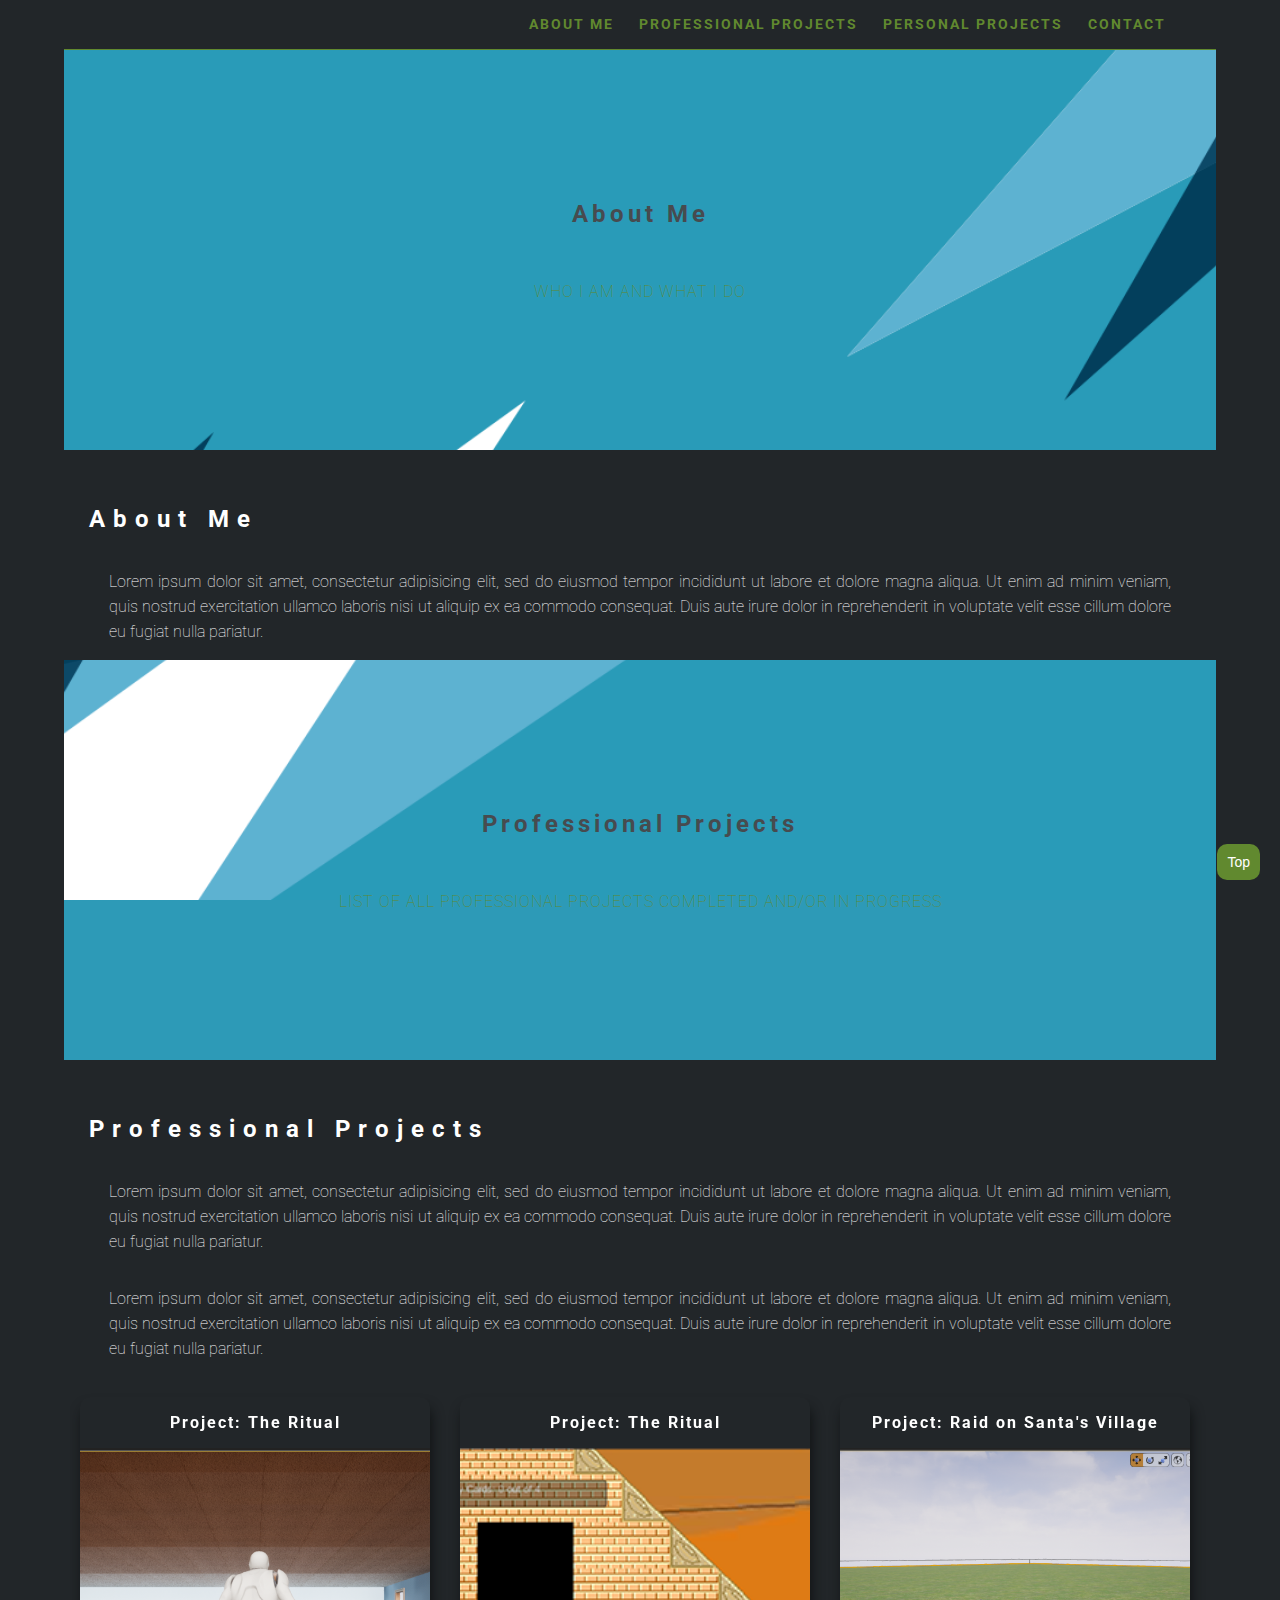
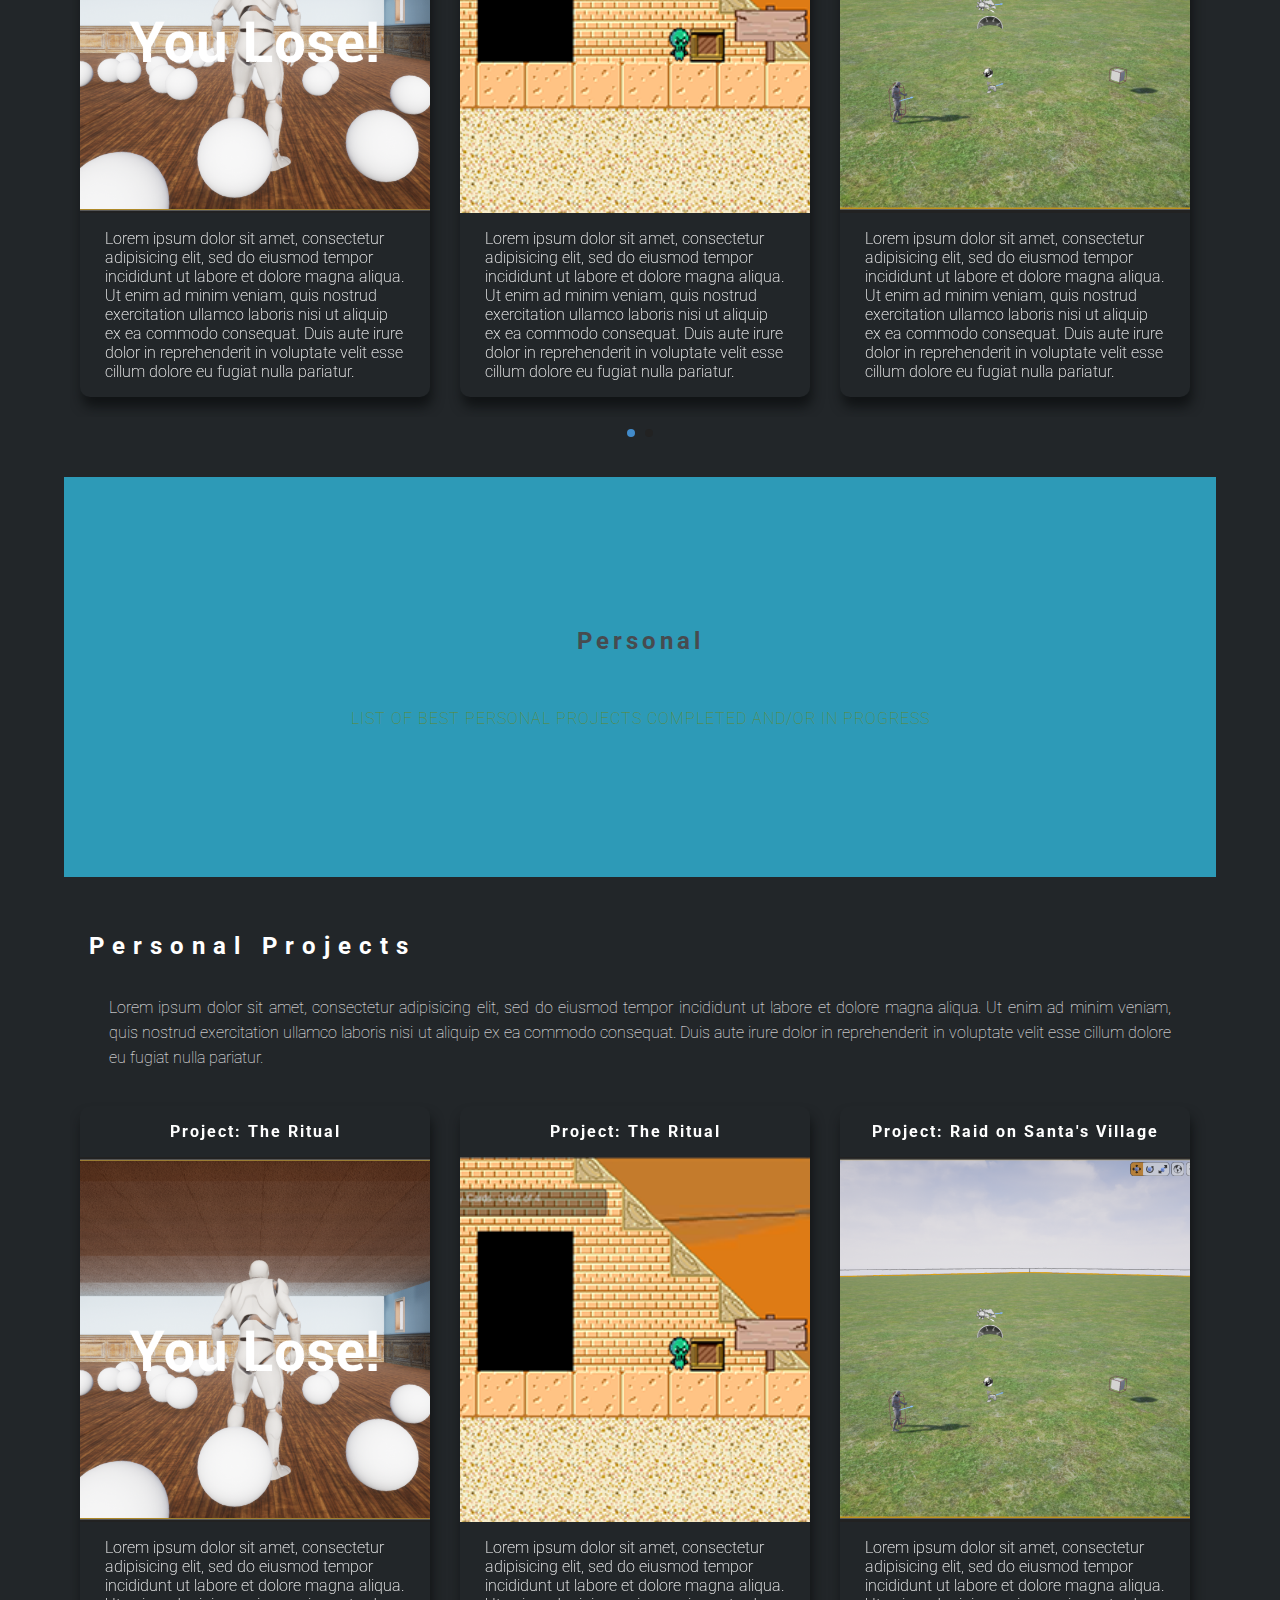
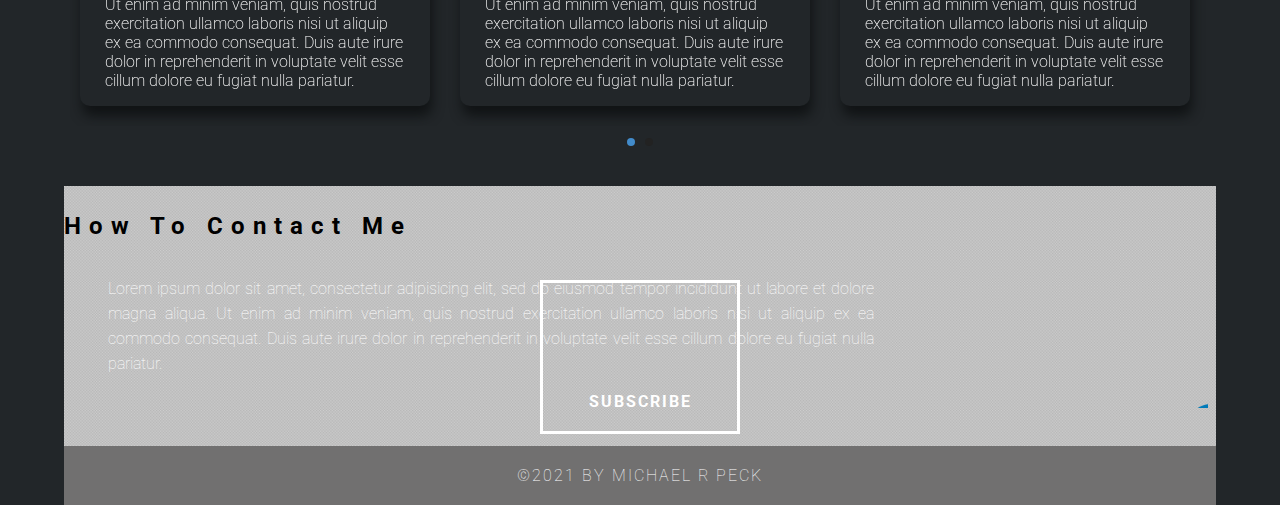
==== index.html @ e1e1caad "Tried to make new test page" ====
<!doctype html>
<html lang="en-US">
<head>
	<meta charset="utf-8">
	<meta http-equiv="X-UA-Compatible" content="IE=edge">
	<meta name="viewport" content="width=device-width, initial-scale=1">
	<title>Michael Peck</title>

	<link href="css/portfolio.css" rel="stylesheet" type="text/css">
	<link href="css/lightslider.css" rel="stylesheet" type="text/css">

	<!--Java Script Links for GitHub-->
	<script src="/js/model-lightbox.js" type="text/javascript"></script>
	<script src="/js/image-slider.js" type="text/javascript" ></script>
	<script src="/js/top-button.js" type="text/javascript"></script>

	<!--JQuery-->
	<script src="/js/jquery-3.1.1.js" type="text/javascript"></script>
	<script src="/js/lightslider.js" type="text/javascript"></script>
	

	<!--local machine only-->
	<script src="js/model-lightbox.js" type="text/javascript"></script>
	<script src="js/image-slider.js" type="text/javascript" ></script>
	<script src="js/top-button.js" type="text/javascript"></script>

	<!--JQuery-->
	<script src="js/jquery-3.1.1.js" type="text/javascript"></script>
	<script src="js/lightslider.js" type="text/javascript"></script>
	
	<script>
        $(document).ready(function () {
				$('#autoWidth1').lightSlider({
					autoWidth: true,
					loop: true,
					onSliderLoad: function () {
						$('#autoWidth1').removeClass('cS-hidden');
					}
				});
			});
			$(document).ready(function () {
				$('#autoWidth2').lightSlider({
					autoWidth: true,
					loop: true,
					onSliderLoad: function () {
						$('#autoWidth2').removeClass('cS-hidden');
					}
				});
			});
	</script>
	
<!-- HTML5 shim and Respond.js for IE8 support of HTML5 elements and media queries -->
<!-- WARNING: Respond.js doesn't work if you view the page via file:// -->
<!--[if lt IE 9]>
      <script src="https://oss.maxcdn.com/html5shiv/3.7.2/html5shiv.min.js"></script>
      <script src="https://oss.maxcdn.com/respond/1.4.2/respond.min.js"></script>
    <![endif]-->

</head>
	
<body>
	<!-- Main Container -->
	<div class="container">
	  <!-- Navigation -->
	  <header> <a href="">
		<h4 class="logo"></h4>
		</a>
		<nav>
		  <ul>
			<li><a href="#about">ABOUT ME</a></li>
			  <li><a href="#pro">PROFESSIONAL PROJECTS</a></li>
			  <li><a href="#per">PERSONAL PROJECTS</a></li>
			<li> <a href="#contact">CONTACT</a></li>
		  </ul>
		</nav>
	  </header>

		<!-- Scroll to Top Button -->
		<button onclick="topFunction()" id="myBtn" title="Go to top">Top</button>

		<!-- Hero Section -->
		<section class="home-banner" id="home">
			<h2 class="home_header">About Me</h2>
			<p class="tagline">Who I am and what I do</p>
		</section>

		<!-- About Me Section -->
		<section class="about" id="about">
			<h2 class="section_title">About Me</h2>
			<p class="text_column">Lorem ipsum dolor sit amet, consectetur adipisicing elit, sed do eiusmod tempor incididunt ut labore et dolore magna aliqua. Ut enim ad minim veniam, quis nostrud exercitation ullamco laboris nisi ut aliquip ex ea commodo consequat. Duis aute irure dolor in reprehenderit in voluptate velit esse cillum dolore eu fugiat nulla pariatur. </p>
		</section>

		<!-- Hero Section -->
		<section class="pro-banner" id="pro">
			<h2 class="home_header">Professional Projects</h2>
			<p class="tagline">List of all professional projects completed and/or in progress</p>
		</section>

		<!-- About Me Section -->
		<section class="about" id="pro-article">
			<h2 class="section_title">Professional Projects</h2>
			<p class="text_column">Lorem ipsum dolor sit amet, consectetur adipisicing elit, sed do eiusmod tempor incididunt ut labore et dolore magna aliqua. Ut enim ad minim veniam, quis nostrud exercitation ullamco laboris nisi ut aliquip ex ea commodo consequat. Duis aute irure dolor in reprehenderit in voluptate velit esse cillum dolore eu fugiat nulla pariatur. </p>
			<p class="text_column">Lorem ipsum dolor sit amet, consectetur adipisicing elit, sed do eiusmod tempor incididunt ut labore et dolore magna aliqua. Ut enim ad minim veniam, quis nostrud exercitation ullamco laboris nisi ut aliquip ex ea commodo consequat. Duis aute irure dolor in reprehenderit in voluptate velit esse cillum dolore eu fugiat nulla pariatur. </p>

		</section>

		<!-- Full-width images with number text -->
		<!-- Container for the image gallery -->
 		<div class="image-container">
			<ul id="autoWidth1" class="cs-hidden">
				<!--1--------------------------->
				<li class="item-a">
					<!-- sliderbox-->
					<div class="box">
						<p class="title">Project: The Ritual</p>
							<!--model-->
							<img class="picture" src="images/screenshots/gam-303/FinalLook.PNG" onclick="openModal('ritualModal','ritualSlides', 'ritualCaption');currentSlide(1)">
							<!--details panel-->
						<div class="details">
							<p>Lorem ipsum dolor sit amet, consectetur adipisicing elit, sed do eiusmod tempor incididunt ut labore et dolore magna aliqua. Ut enim ad minim veniam, quis nostrud exercitation ullamco laboris nisi ut aliquip ex ea commodo consequat. Duis aute irure dolor in reprehenderit in voluptate velit esse cillum dolore eu fugiat nulla pariatur.</p>
						</div>
						
				</li>
				<!--2--------------------------->
				<li class="item-a">
					<!-- sliderbox-->
					<div class="box">
						<p class="title">Project: The Ritual</p>
							<!--model-->
							<img class="picture" src="images/demos/alternalien-250x250.png">
							<!--details panel-->
							<div class="details">
								<p>Lorem ipsum dolor sit amet, consectetur adipisicing elit, sed do eiusmod tempor incididunt ut labore et dolore magna aliqua. Ut enim ad minim veniam, quis nostrud exercitation ullamco laboris nisi ut aliquip ex ea commodo consequat. Duis aute irure dolor in reprehenderit in voluptate velit esse cillum dolore eu fugiat nulla pariatur.</p>
							</div>
					</div>
				</li>
				<!--3--------------------------->
				<li class="item-a">
					<!-- sliderbox-->
					<div class="box">
						<p class="title">Project: Raid on Santa's Village</p>
							<!--model-->
							<img class="picture" src="images/screenshots/gam-312/BetaLevelOverall.PNG">
							<!--details panel-->
							<div class="details">
								<p>Lorem ipsum dolor sit amet, consectetur adipisicing elit, sed do eiusmod tempor incididunt ut labore et dolore magna aliqua. Ut enim ad minim veniam, quis nostrud exercitation ullamco laboris nisi ut aliquip ex ea commodo consequat. Duis aute irure dolor in reprehenderit in voluptate velit esse cillum dolore eu fugiat nulla pariatur.</p>
							</div>
					</div>
				</li>
			</ul>
		</div>

		<!-- Hero Section -->
			<section class="per-banner" id="per">
				<h2 class="home_header">Personal</h2>
				<p class="tagline">List of best Personal projects completed and/or in progress</p>
			</section>  

		<!-- About Me Section -->
		<section class="about" id="per-article">
			<h2 class="section_title">Personal Projects</h2>
			<p class="text_column">Lorem ipsum dolor sit amet, consectetur adipisicing elit, sed do eiusmod tempor incididunt ut labore et dolore magna aliqua. Ut enim ad minim veniam, quis nostrud exercitation ullamco laboris nisi ut aliquip ex ea commodo consequat. Duis aute irure dolor in reprehenderit in voluptate velit esse cillum dolore eu fugiat nulla pariatur. </p>
		</section>

		<!--This will be a carousel for pro projects, videos, GIFs, and screenshots -->
	 <!-- Container for the image gallery -->
	 <div class="image-container">
		<ul id="autoWidth2" class="cs-hidden">
			<!--1--------------------------->
			<li class="item-a">
				<!-- sliderbox-->
				<div class="box">
					<p class="title">Project: The Ritual</p>
						<!--model-->
						<img class="picture" src="images/screenshots/gam-303/FinalLook.PNG">
						<!--details panel-->
					<div class="details">
						<p>Lorem ipsum dolor sit amet, consectetur adipisicing elit, sed do eiusmod tempor incididunt ut labore et dolore magna aliqua. Ut enim ad minim veniam, quis nostrud exercitation ullamco laboris nisi ut aliquip ex ea commodo consequat. Duis aute irure dolor in reprehenderit in voluptate velit esse cillum dolore eu fugiat nulla pariatur.</p>
					</div>
				</div>
			</li>
			<!--2--------------------------->
			<li class="item-a">
				<!-- sliderbox-->
				<div class="box">
					<p class="title">Project: The Ritual</p>
						<!--model-->
						<img class="picture" src="images/demos/alternalien-250x250.png">
						<!--details panel-->
						<div class="details">
							<p>Lorem ipsum dolor sit amet, consectetur adipisicing elit, sed do eiusmod tempor incididunt ut labore et dolore magna aliqua. Ut enim ad minim veniam, quis nostrud exercitation ullamco laboris nisi ut aliquip ex ea commodo consequat. Duis aute irure dolor in reprehenderit in voluptate velit esse cillum dolore eu fugiat nulla pariatur.</p>
						</div>
				</div>
			</li>
			<!--3--------------------------->
			<li class="item-a">
				<!-- sliderbox-->
				<div class="box">
					<p class="title">Project: Raid on Santa's Village</p>
						<!--model-->
						<img class="picture" src="images/screenshots/gam-312/BetaLevelOverall.PNG">
						<!--details panel-->
						<div class="details">
							<p>Lorem ipsum dolor sit amet, consectetur adipisicing elit, sed do eiusmod tempor incididunt ut labore et dolore magna aliqua. Ut enim ad minim veniam, quis nostrud exercitation ullamco laboris nisi ut aliquip ex ea commodo consequat. Duis aute irure dolor in reprehenderit in voluptate velit esse cillum dolore eu fugiat nulla pariatur.</p>
						</div>
				</div>
			</li>
		</ul>
	</div>

	<!--Ritual Modal-->
	<div id="ritualModal" class="modal">
		<span class="close cursor" onclick="closeModal('ritualModal')">&times;</span>
		<div class="modal-content">
	  
		  <div class="ritualSlides">
			<img src="images/screenshots/gam-312/SphereMeshSuccess.PNG" style="width:100%">
		  </div>
	  
		  <div class="ritualSlides">
			<img src="images/screenshots/gam-312/SphereMeshSuccess.PNG" style="width:100%">
		  </div>
	  
		  <div class="ritualSlides">
			<img src="images/screenshots/gam-312/SphereMeshSuccess.PNG" style="width:100%">
		  </div>
		  
		  <div class="ritualSlides">
			<img src="images/screenshots/gam-312/SphereMeshSuccess.PNG" style="width:100%">
		  </div>
		  
		  <a class="prev" onclick="plusSlides(-1)">&#10094;</a>
		  <a class="next" onclick="plusSlides(1)">&#10095;</a>
		</div>
	</div>

		<!-- Contact Section -->
		<section class="footer_banner" id="contact">
			<h2 class="contact_title">How To Contact Me</h2>
			<div class="contact-text">
				<p class="text_column">Lorem ipsum dolor sit amet, consectetur adipisicing elit, sed do eiusmod tempor incididunt ut labore et dolore magna aliqua. Ut enim ad minim veniam, quis nostrud exercitation ullamco laboris nisi ut aliquip ex ea commodo consequat. Duis aute irure dolor in reprehenderit in voluptate velit esse cillum dolore eu fugiat nulla pariatur. </p>
			</div>
			<div class="contact-links">
			<div class="contact-links">
				<a href="#" class="contact-links linked-in"></a>
			</div>
			</div>
			<div class="button">subscribe</div>
		</section>

	  <!-- Copyrights Section -->
	  <div class="copyright">&copy;2021 by Michael R Peck</div>

	</div>
<!-- Main Container Ends -->
</body>
</html>
---- css/portfolio.css ----
@charset "UTF-8";
/* Body */

@import url('https://fonts.googleapis.com/css2?family=Roboto:ital,wght@0,100;0,300;0,400;0,500;0,700;0,900;1,100;1,300;1,400;1,500;1,700;1,900&display=swap');

body {
	background-color: #222629;
	margin-top: 0px;
	margin-right: 0px;
	margin-bottom: 0px;
	margin-left: 0px;
	font-family: Roboto;
	font-style: normal;
	font-weight: 200;
	padding: 0px;
}
/* Container */
.container {
	width: 90%;
	margin-left: auto;
	margin-right: auto;
	height: 1000px;
}
/* Navigation */
header {
	width: 100%;
	height: 5%;
	background-color: #222629;
	border-bottom: 1px solid #61892F;
}
.logo {
	color: #61892F;
	font-family: Roboto;
	font-weight: bold;
	text-align: undefined;
	width: 20%;
	float: left;
	margin-top: 15px;
	margin-left: 25px;
	letter-spacing: 4px;
}
nav {
	float: right;
	width: 75%;
	font-family: Roboto;
	text-align: right;
	margin-right: 25px;
}
header nav ul {
	list-style: none;
	float: right;
}
nav ul li {
	float: left;
	color: #61892F;
	font-family: Roboto;
	font-size: 14px;
	text-align: left;
	margin-right: 25px;
	letter-spacing: 2px;
	font-weight: bold;
	transition: all 0.3s linear;
	background-color: 222629;
}
ul li a {
	color: #61892F;
	text-decoration: none;
}
ul li:hover a {
	color: #86C232;
}
.section_title {
	color: #FFF;
	text-align: left;
	letter-spacing: 8px;
}
.contact_title {
	color: #000;
	text-align: left;
	letter-spacing: 8px;
}
.home_header {
	color: #474B4F;
	font-family: Roboto;
	text-align: center;
	margin-top: 0px;
	margin-right: 0px;
	margin-bottom: 0px;
	margin-left: 0px;
	letter-spacing: 4px;
	padding-top: 150px;
	padding-bottom: 50px;
}
/* Hero Section */
.home {
	background-color: #6B6E70;
	padding-top: 150px;
	padding-bottom: 150px;
}
.tagline {
	text-align: center;
	color: #61892F;
	margin-top: 4px;
	font-weight: lighter;
	text-transform: uppercase;
	letter-spacing: 1px;
}
/* About Section */
.text_column {
	width: auto;
	text-align: justify;
	font-weight: lighter;
	line-height: 25px;
	float: left;
	padding-left: 20px;
	padding-right: 20px;
	color: #FFF;
}
.about {
	padding-left: 25px;
	padding-right: 25px;
	padding-top: 35px;
	display: inline-block;
	background-color: #222629;
	margin-top: 0px;
}
.thumbnail {
	width: 25%;
	text-align: center;
	float: left;
	margin-top: 35px;
}

/* Parallax Section */
.home-banner {
	background-color: #2D9AB7;
	background-image: url("../images/parallax.png");
	height: 400px;
	background-attachment: fixed;
	background-size: cover;
	background-repeat: no-repeat;
}
.pro-banner {
	background-color: #2D9AB7;
	background-image: url("../images/parallax.png");
	height: 400px;
	background-attachment: fixed;
	background-size: cover;
	background-repeat: no-repeat;
}
.per-banner {
	background-color: #2D9AB7;
	background-image: url("../images/parallax.png");
	height: 400px;
	background-attachment: fixed;
	background-size: cover;
	background-repeat: no-repeat;
}
.bottom-banner {
	background-color: #2D9AB7;
	background-image: url(../images/parallax.png);
	height: 400px;
	background-attachment: fixed;
	background-size: cover;
	background-repeat: no-repeat;
}
.parallax {
	color: #FFFFFF;
	text-align: right;
	padding-right: 100px;
	padding-top: 110px;
	letter-spacing: 2px;
	margin-top: 0px;
}
.parallax_description {
	color: #FFFFFF;
	text-align: right;
	padding-right: 100px;
	width: 30%;
	float: right;
	font-weight: lighter;
	line-height: 23px;
	margin-top: 0px;
	margin-right: 0px;
	margin-bottom: 0px;
	margin-left: 0px;
}
/* More info */
footer {
	background-color: #FFFFFF;
	padding-bottom: 35px;
}
.contact-text{
	width: 70%;
	margin-left: 24px;
	float: left;
}
.contact-links{
	width: 30%;
	padding: 4px;
	float: right;
}
.cards {
	width: 100%;
	height: auto;
	max-width: 400px;
	max-height: 200px;
}
footer .footer_column p {
	padding-left: 30px;
	padding-right: 30px;
	text-align: justify;
	line-height: 25px;
	font-weight: lighter;
	margin-left: 20px;
	margin-right: 20px;
}
.button {
	width: 200px;
	margin-top: 40px;
	margin-right: auto;
	margin-bottom: auto;
	margin-left: auto;
	padding-top: 20px;
	padding-right: 10px;
	padding-bottom: 20px;
	padding-left: 10px;
	text-align: center;
	vertical-align: middle;
	border-radius: 0px;
	text-transform: uppercase;
	font-weight: bold;
	letter-spacing: 2px;
	border: 3px solid #FFFFFF;
	color: #FFFFFF;
	transition: all 0.3s linear;
}
.button:hover {
	background-color: #FEFEFE;
	color: #C4C4C4;
	cursor: pointer;
}
.copyright {
	text-align: center;
	padding-top: 20px;
	padding-bottom: 20px;
	background-color: #717070;
	color: #FFFFFF;
	text-transform: uppercase;
	font-weight: lighter;
	letter-spacing: 2px;
	border-top-width: 2px;
}
.footer_banner {
	background-color: #B3B3B3;
	padding-top: 6px;
	padding-bottom: 12px;
	margin-bottom: 0px;
	background-image: url(../images/pattern.png);
	background-repeat: repeat;
}
footer {
	display: inline-block;
}
.hidden {
	display: none;
}

.linked-in{
	background-image: url("../images/icons/linkedin-icon.png");
}

* {
  box-sizing: border-box;
}
.image-container{
	width: 100%;
	margin-left: auto;
	margin-right: auto;
	position: relative;
	object-fit: contain;
	margin-bottom: 36px;
	background-color: #222629;
	display: flex;
	align-items: center;
 	justify-content: center;

}
.box{
	width: 350px;
	height: 600px;
	border-radius: 10px;
	box-shadow: 2px 10px 12px rgba(13, 15, 16, 0.8);
	display: flex;
	flex-direction: column;
	align-items: center;
	justify-content: center;
	justify-content: space-between;
	box-sizing: border-box;
	margin: 20px 10px;
}
.box:hover{
	background-color: #6b6e70;
	transform-style: preserve-3d;
	transform: scale(1.05);
	transition: all ease 0.3s;
}
.picture{
	height: 500px;
	max-height: 550px;
	max-width: 100%;

}
.details{
	display: flex;
	flex-direction: column;
	align-items: center;
	width: 300px;
	color: #FFF;
}
details p{
	font-family: Roboto;
	font-weight: bold;
	color: #FFF;
	text-align: center;
	margin-top: 20px;
}
.title{
	display: flex;
	flex-direction: column;
	align-items: center;
	width: 300px;
	color: #FFF;
	font-weight: bold;
	letter-spacing: 2px;
}
/* Hide the images by default */
.ritualSlides,
.raidSlides,
.heroSlides {
  display: none;
}

/* Add a pointer when hovering over the thumbnail images */
.cursor {
  cursor: pointer;
}

/* Next & previous buttons */
.prev,
.next {
  cursor: pointer;
  position: absolute;
  top: 50%;
  width: auto;
  padding: 16px;
  margin-top: -50px;
  color: white;
  font-weight: bold;
  font-size: 20px;
  border-radius: 0 3px 3px 0;
  user-select: none;
  -webkit-user-select: none;
}

/* Position the "next button" to the right */
.next {
  right: 0;
  border-radius: 3px 0 0 3px;
}

/* On hover, add a black background color with a little bit see-through */
.prev:hover,
.next:hover {
  background-color: rgba(13, 15, 16, 0.8);
}

/* Container for image text */
.caption-container {
  text-align: center;
  background-color: #222629;
  padding: 2px 16px;
  color: white;
  font-size: 14pt;
  height: 60px;
}
.row > .column{
	padding: 0 8px;
}
.row:after {
  content: "";
  display: table;
  clear: both;
}

/* Six columns side by side */
.column {
  float: left;
  width: 16.66%;
  height: 150px;
}
.modal{
	display: none;
	position: fixed;
	z-index: 1;
	padding-top: 100px;
	left: 0;
	top: 0;
	width: 100%;
	height: 100%;
	overflow: auto;
	background-color: #222629;
}
.modal-content{
	position: relative;
	background-color: #474B4F;
	margin-top: auto;
	padding-top: 0;
	width: 90%;
	max-width: 1200px;
}
.close{
	color:#6b6e70;
	position: absolute;
	top: 10px;
	right: 25px;
	font-size: 35px;
	font-weight: bold;
}
.close:hover,
.close:focus{
	color: #61892F;
	text-decoration: none;
	cursor: pointer;
}
/* Add a transparency effect for thumnbail images */
.demo {
  opacity: 0.6;
}

.active,
.demo:hover {
  opacity: 1;
}
img{
	max-height: 600px;
	max-width: 100%;
	margin: auto;
	object-fit: cover;
}
.thumbnail-img{
	height: 150px;
	width: 100%;
    object-fit: cover;
	object-position: center;
}

#myBtn {
  display: block; /* Hidden by default */
  position: fixed; /* Fixed/sticky position */
  bottom: 20px; /* Place the button at the bottom of the page */
  right: 20px; /* Place the button 30px from the right */
  z-index: 99; /* Make sure it does not overlap */
  border: none; /* Remove borders */
  outline: none; /* Remove outline */
  background-color: #61892F; /* Set a background color */
  color: white; /* Text color */
  cursor: pointer; /* Add a mouse pointer on hover */
  padding: 10px; /* Some padding */
  border-radius: 10px; /* Rounded corners */
  font-size: 14px; /* Increase font size */
}

#myBtn:hover {
  background-color: #474B4F; /* Add a dark-grey background on hover */
}

/* Mobile */
@media (max-width: 320px) {
.logo {
	width: 100%;
	text-align: center;
	margin-top: 13px;
	margin-right: 0px;
	margin-bottom: 0px;
	margin-left: 0px;
}
.container header nav {
	margin-top: 0px;
	margin-right: 0px;
	margin-bottom: 0px;
	margin-left: 0px;
	width: 100%;
	height: 100px;
	float: none;
	display: none;
}
header nav ul {
}
nav ul li {
	margin-top: 0px;
	margin-right: 0px;
	margin-bottom: 0px;
	margin-left: 0px;
	width: 100%;
	text-align: center;
}
.text_column {
	width: 100%;
	text-align: justify;
	padding-top: 0px;
	padding-right: 0px;
	padding-bottom: 0px;
	padding-left: 0px;
}
.thumbnail {
	width: 100%;
}
.footer_column {
	width: 100%;
	margin-top: 0px;
}
.parallax {
	text-align: center;
	margin-top: 0px;
	margin-right: 0px;
	margin-bottom: 0px;
	margin-left: 0px;
	padding-top: 40%;
	padding-right: 0px;
	padding-bottom: 0px;
	padding-left: 0px;
	width: 100%;
	font-size: 18px;
}
.parallax_description {
	padding-top: 0px;
	padding-right: 0px;
	padding-bottom: 0px;
	padding-left: 0px;
	width: 90%;
	margin-top: 25px;
	margin-right: 0px;
	margin-bottom: 0px;
	margin-left: 12px;
	float: none;
	text-align: center;
}
.banner {
	background-color: #2D9AB7;
	background-image: none;
}
.tagline {
	margin-top: 20px;
	line-height: 22px;
}
.hero_header {
	padding-left: 10px;
	padding-right: 10px;
	line-height: 22px;
	text-align: center;
}
.section_title {
	color: #FFF;
	text-align: left;
	letter-spacing: 8px;
}.contact_title {
	color: #000;
	text-align: left;
	letter-spacing: 8px;
}
/* Parallax Section */
.home-banner {
	background-color: #2D9AB7;
	background-image: url("../images/parallax.png");
	height: 400px;
	background-attachment: relative;
	background-size: cover;
	background-repeat: no-repeat;
}
.pro-banner {
	background-color: #2D9AB7;
	background-image: url("../images/parallax.png");
	height: 400px;
	background-attachment: relative;
	background-size: cover;
	background-repeat: no-repeat;
}
.per-banner {
	background-color: #2D9AB7;
	background-image: url("../images/parallax.png");
	height: 400px;
	background-attachment: relative;
	background-size: cover;
	background-repeat: no-repeat;
}
.bottom-banner {
	background-color: #2D9AB7;
	background-image: url(../images/parallax.png);
	height: 400px;
	background-attachment: relative;
	background-size: cover;
	background-repeat: no-repeat;
}
}

/* Small Tablets */
@media (min-width: 321px)and (max-width: 767px) {
.logo {
	width: 100%;
	text-align: center;
	margin-top: 13px;
	margin-right: 0px;
	margin-bottom: 0px;
	margin-left: 0px;
	color: #043745;
}
.container header nav {
	margin-top: 0px;
	margin-right: 0px;
	margin-bottom: 0px;
	margin-left: 0px;
	width: 100%;
	float: none;
	overflow: auto;
	display: inline-block;
	background: #222629;
}
header nav ul {
	padding: 0px;
	float: none;
}
nav ul li {
	margin-top: 0px;
	margin-right: 0px;
	margin-bottom: 0px;
	margin-left: 0px;
	width: 100%;
	text-align: center;
	padding-top: 8px;
	padding-bottom: 8px;
}
.text_column {
	width: 100%;
	text-align: left;
	padding-top: 0px;
	padding-right: 0px;
	padding-bottom: 0px;
	padding-left: 0px;
}
.thumbnail {
	width: 100%;
}
.footer_column {
	width: 100%;
	margin-top: 0px;
}
.parallax {
	text-align: center;
	margin-top: 0px;
	margin-right: 0px;
	margin-bottom: 0px;
	margin-left: 0px;
	padding-top: 40%;
	padding-right: 0px;
	padding-bottom: 0px;
	padding-left: 0px;
	width: 100%;
	font-size: 18px;
}
.parallax_description {
	padding-top: 0px;
	padding-right: 0px;
	padding-bottom: 0px;
	padding-left: 0px;
	margin-top: 30%;
	margin-right: 0px;
	margin-bottom: 0px;
	margin-left: 0px;
	float: none;
	width: 100%;
	text-align: center;
}
.thumbnail {
	width: 50%;
}
.parallax {
	margin-top: 0px;
	margin-right: 0px;
	margin-bottom: 0px;
	margin-left: 0px;
	padding-right: 0px;
	padding-bottom: 0px;
	padding-left: 0px;
	padding-top: 20%;
}
.parallax_description {
	margin-top: 0px;
	margin-right: 0px;
	margin-bottom: 0px;
	margin-left: 0px;
	width: 100%;
	padding-top: 30px;
}
.home-banner, .bottom-banner {
	padding-left: 20px;
	padding-right: 20px;
}
.footer_column {
	width: 100%;
}
.section_title {
	color: #FFF;
	text-align: left;
	letter-spacing: 8px;
}
	.contact_title {
	color: #000;
	text-align: left;
	letter-spacing: 8px;
}
/* Parallax Section */
.home-banner {
	background-color: #2D9AB7;
	background-image: url("../images/parallax.png");
	height: 400px;
	background-attachment: relative;
	background-size: cover;
	background-repeat: no-repeat;
}
.pro-banner {
	background-color: #2D9AB7;
	background-image: url("../images/parallax.png");
	height: 400px;
	background-attachment: relative;
	background-size: cover;
	background-repeat: no-repeat;
}
.per-banner {
	background-color: #2D9AB7;
	background-image: url("../images/parallax.png");
	height: 400px;
	background-attachment: relative;
	background-size: cover;
	background-repeat: no-repeat;
}
.bottom-banner {
	background-color: #2D9AB7;
	background-image: url(../images/parallax.png);
	height: 400px;
	background-attachment: relative;
	background-size: cover;
	background-repeat: no-repeat;
}
}
/* Small Desktops */
@media (min-width: 768px) and (max-width: 1096px) {
.text_column {
	width: 100%;    
}
.thumbnail {
	width: 50%;
}
.text_column {
	width: 100%;
	margin-top: 0px;
	margin-right: 0px;
	margin-bottom: 0px;
	margin-left: 0px;
	padding-top: 0px;
	padding-right: 0px;
	padding-bottom: 0px;
	padding-left: 0px;
}
.home-banner, .bottom-banner {
	padding-left: 20px;
	padding-right: 20px;
}
}
---- css/lightslider.css ----
/*! lightslider - v1.1.3 - 2015-04-14
* https://github.com/sachinchoolur/lightslider
* Copyright (c) 2015 Sachin N; Licensed MIT */
/** /!!! core css Should not edit !!!/**/ 

.lSSlideOuter {
    overflow: hidden;
    -webkit-touch-callout: none;
    -webkit-user-select: none;
    -khtml-user-select: none;
    -moz-user-select: none;
    -ms-user-select: none;
    user-select: none
}
.lightSlider:before, .lightSlider:after {
    content: " ";
    display: table;
}
.lightSlider {
    overflow: hidden;
    margin: 0;
}
.lSSlideWrapper {
    max-width: 100%;
    overflow: hidden;
    position: relative;
}
.lSSlideWrapper > .lightSlider:after {
    clear: both;
}
.lSSlideWrapper .lSSlide {
    -webkit-transform: translate(0px, 0px);
    -ms-transform: translate(0px, 0px);
    transform: translate(0px, 0px);
    -webkit-transition: all 1s;
    -webkit-transition-property: -webkit-transform,height;
    -moz-transition-property: -moz-transform,height;
    transition-property: transform,height;
    -webkit-transition-duration: inherit !important;
    transition-duration: inherit !important;
    -webkit-transition-timing-function: inherit !important;
    transition-timing-function: inherit !important;
}
.lSSlideWrapper .lSFade {
    position: relative;
}
.lSSlideWrapper .lSFade > * {
    position: absolute !important;
    top: 0;
    left: 0;
    z-index: 9;
    margin-right: 0;
    width: 100%;
}
.lSSlideWrapper.usingCss .lSFade > * {
    opacity: 0;
    -webkit-transition-delay: 0s;
    transition-delay: 0s;
    -webkit-transition-duration: inherit !important;
    transition-duration: inherit !important;
    -webkit-transition-property: opacity;
    transition-property: opacity;
    -webkit-transition-timing-function: inherit !important;
    transition-timing-function: inherit !important;
}
.lSSlideWrapper .lSFade > *.active {
    z-index: 10;
}
.lSSlideWrapper.usingCss .lSFade > *.active {
    opacity: 1;
}
/** /!!! End of core css Should not edit !!!/**/

/* Pager */
.lSSlideOuter .lSPager.lSpg {
    margin: 10px 0 0;
    padding: 0;
    text-align: center;
}
.lSSlideOuter .lSPager.lSpg > li {
    cursor: pointer;
    display: inline-block;
    padding: 0 5px;
}
.lSSlideOuter .lSPager.lSpg > li a {
    background-color: #222222;
    border-radius: 30px;
    display: inline-block;
    height: 8px;
    overflow: hidden;
    text-indent: -999em;
    width: 8px;
    position: relative;
    z-index: 99;
    -webkit-transition: all 0.5s linear 0s;
    transition: all 0.5s linear 0s;
}
.lSSlideOuter .lSPager.lSpg > li:hover a, .lSSlideOuter .lSPager.lSpg > li.active a {
    background-color: #428bca;
}
.lSSlideOuter .media {
    opacity: 0.8;
}
.lSSlideOuter .media.active {
    opacity: 1;
}
/* End of pager */

/** Gallery */
.lSSlideOuter .lSPager.lSGallery {
    list-style: none outside none;
    padding-left: 0;
    margin: 0;
    overflow: hidden;
    transform: translate3d(0px, 0px, 0px);
    -moz-transform: translate3d(0px, 0px, 0px);
    -ms-transform: translate3d(0px, 0px, 0px);
    -webkit-transform: translate3d(0px, 0px, 0px);
    -o-transform: translate3d(0px, 0px, 0px);
    -webkit-transition-property: -webkit-transform;
    -moz-transition-property: -moz-transform;
    -webkit-touch-callout: none;
    -webkit-user-select: none;
    -khtml-user-select: none;
    -moz-user-select: none;
    -ms-user-select: none;
    user-select: none;
}
.lSSlideOuter .lSPager.lSGallery li {
    overflow: hidden;
    -webkit-transition: border-radius 0.12s linear 0s 0.35s linear 0s;
    transition: border-radius 0.12s linear 0s 0.35s linear 0s;
}
.lSSlideOuter .lSPager.lSGallery li.active, .lSSlideOuter .lSPager.lSGallery li:hover {
    border-radius: 5px;
}
.lSSlideOuter .lSPager.lSGallery img {
    display: block;
    height: auto;
    max-width: 100%;
}
.lSSlideOuter .lSPager.lSGallery:before, .lSSlideOuter .lSPager.lSGallery:after {
    content: " ";
    display: table;
}
.lSSlideOuter .lSPager.lSGallery:after {
    clear: both;
}
/* End of Gallery*/

/* slider actions */
.lSAction > a {
    width: 32px;
    display: block;
    top: 50%;
    height: 32px;
    background-image: url('../img/controls.png');
    cursor: pointer;
    position: absolute;
    z-index: 99;
    margin-top: -16px;
    opacity: 0.5;
    -webkit-transition: opacity 0.35s linear 0s;
    transition: opacity 0.35s linear 0s;
}
.lSAction > a:hover {
    opacity: 1;
}
.lSAction > .lSPrev {
    background-position: 0 0;
    left: 10px;
}
.lSAction > .lSNext {
    background-position: -32px 0;
    right: 10px;
}
.lSAction > a.disabled {
    pointer-events: none;
}
.cS-hidden {
    height: 1px;
    opacity: 0;
    filter: alpha(opacity=0);
    overflow: hidden;
}


/* vertical */
.lSSlideOuter.vertical {
    position: relative;
}
.lSSlideOuter.vertical.noPager {
    padding-right: 0px !important;
}
.lSSlideOuter.vertical .lSGallery {
    position: absolute !important;
    right: 0;
    top: 0;
}
.lSSlideOuter.vertical .lightSlider > * {
    width: 100% !important;
    max-width: none !important;
}

/* vertical controlls */
.lSSlideOuter.vertical .lSAction > a {
    left: 50%;
    margin-left: -14px;
    margin-top: 0;
}
.lSSlideOuter.vertical .lSAction > .lSNext {
    background-position: 31px -31px;
    bottom: 10px;
    top: auto;
}
.lSSlideOuter.vertical .lSAction > .lSPrev {
    background-position: 0 -31px;
    bottom: auto;
    top: 10px;
}
/* vertical */


/* Rtl */
.lSSlideOuter.lSrtl {
    direction: rtl;
}
.lSSlideOuter .lightSlider, .lSSlideOuter .lSPager {
    padding-left: 0;
    list-style: none outside none;
}
.lSSlideOuter.lSrtl .lightSlider, .lSSlideOuter.lSrtl .lSPager {
    padding-right: 0;
}
.lSSlideOuter .lightSlider > *,  .lSSlideOuter .lSGallery li {
    float: left;
}
.lSSlideOuter.lSrtl .lightSlider > *,  .lSSlideOuter.lSrtl .lSGallery li {
    float: right !important;
}
/* Rtl */

@-webkit-keyframes rightEnd {
    0% {
        left: 0;
    }

    50% {
        left: -15px;
    }

    100% {
        left: 0;
    }
}
@keyframes rightEnd {
    0% {
        left: 0;
    }

    50% {
        left: -15px;
    }

    100% {
        left: 0;
    }
}
@-webkit-keyframes topEnd {
    0% {
        top: 0;
    }

    50% {
        top: -15px;
    }

    100% {
        top: 0;
    }
}
@keyframes topEnd {
    0% {
        top: 0;
    }

    50% {
        top: -15px;
    }

    100% {
        top: 0;
    }
}
@-webkit-keyframes leftEnd {
    0% {
        left: 0;
    }

    50% {
        left: 15px;
    }

    100% {
        left: 0;
    }
}
@keyframes leftEnd {
    0% {
        left: 0;
    }

    50% {
        left: 15px;
    }

    100% {
        left: 0;
    }
}
@-webkit-keyframes bottomEnd {
    0% {
        bottom: 0;
    }

    50% {
        bottom: -15px;
    }

    100% {
        bottom: 0;
    }
}
@keyframes bottomEnd {
    0% {
        bottom: 0;
    }

    50% {
        bottom: -15px;
    }

    100% {
        bottom: 0;
    }
}
.lSSlideOuter .rightEnd {
    -webkit-animation: rightEnd 0.3s;
    animation: rightEnd 0.3s;
    position: relative;
}
.lSSlideOuter .leftEnd {
    -webkit-animation: leftEnd 0.3s;
    animation: leftEnd 0.3s;
    position: relative;
}
.lSSlideOuter.vertical .rightEnd {
    -webkit-animation: topEnd 0.3s;
    animation: topEnd 0.3s;
    position: relative;
}
.lSSlideOuter.vertical .leftEnd {
    -webkit-animation: bottomEnd 0.3s;
    animation: bottomEnd 0.3s;
    position: relative;
}
.lSSlideOuter.lSrtl .rightEnd {
    -webkit-animation: leftEnd 0.3s;
    animation: leftEnd 0.3s;
    position: relative;
}
.lSSlideOuter.lSrtl .leftEnd {
    -webkit-animation: rightEnd 0.3s;
    animation: rightEnd 0.3s;
    position: relative;
}
/*/  GRab cursor */
.lightSlider.lsGrab > * {
  cursor: -webkit-grab;
  cursor: -moz-grab;
  cursor: -o-grab;
  cursor: -ms-grab;
  cursor: grab;
}
.lightSlider.lsGrabbing > * {
  cursor: move;
  cursor: -webkit-grabbing;
  cursor: -moz-grabbing;
  cursor: -o-grabbing;
  cursor: -ms-grabbing;
  cursor: grabbing;
}
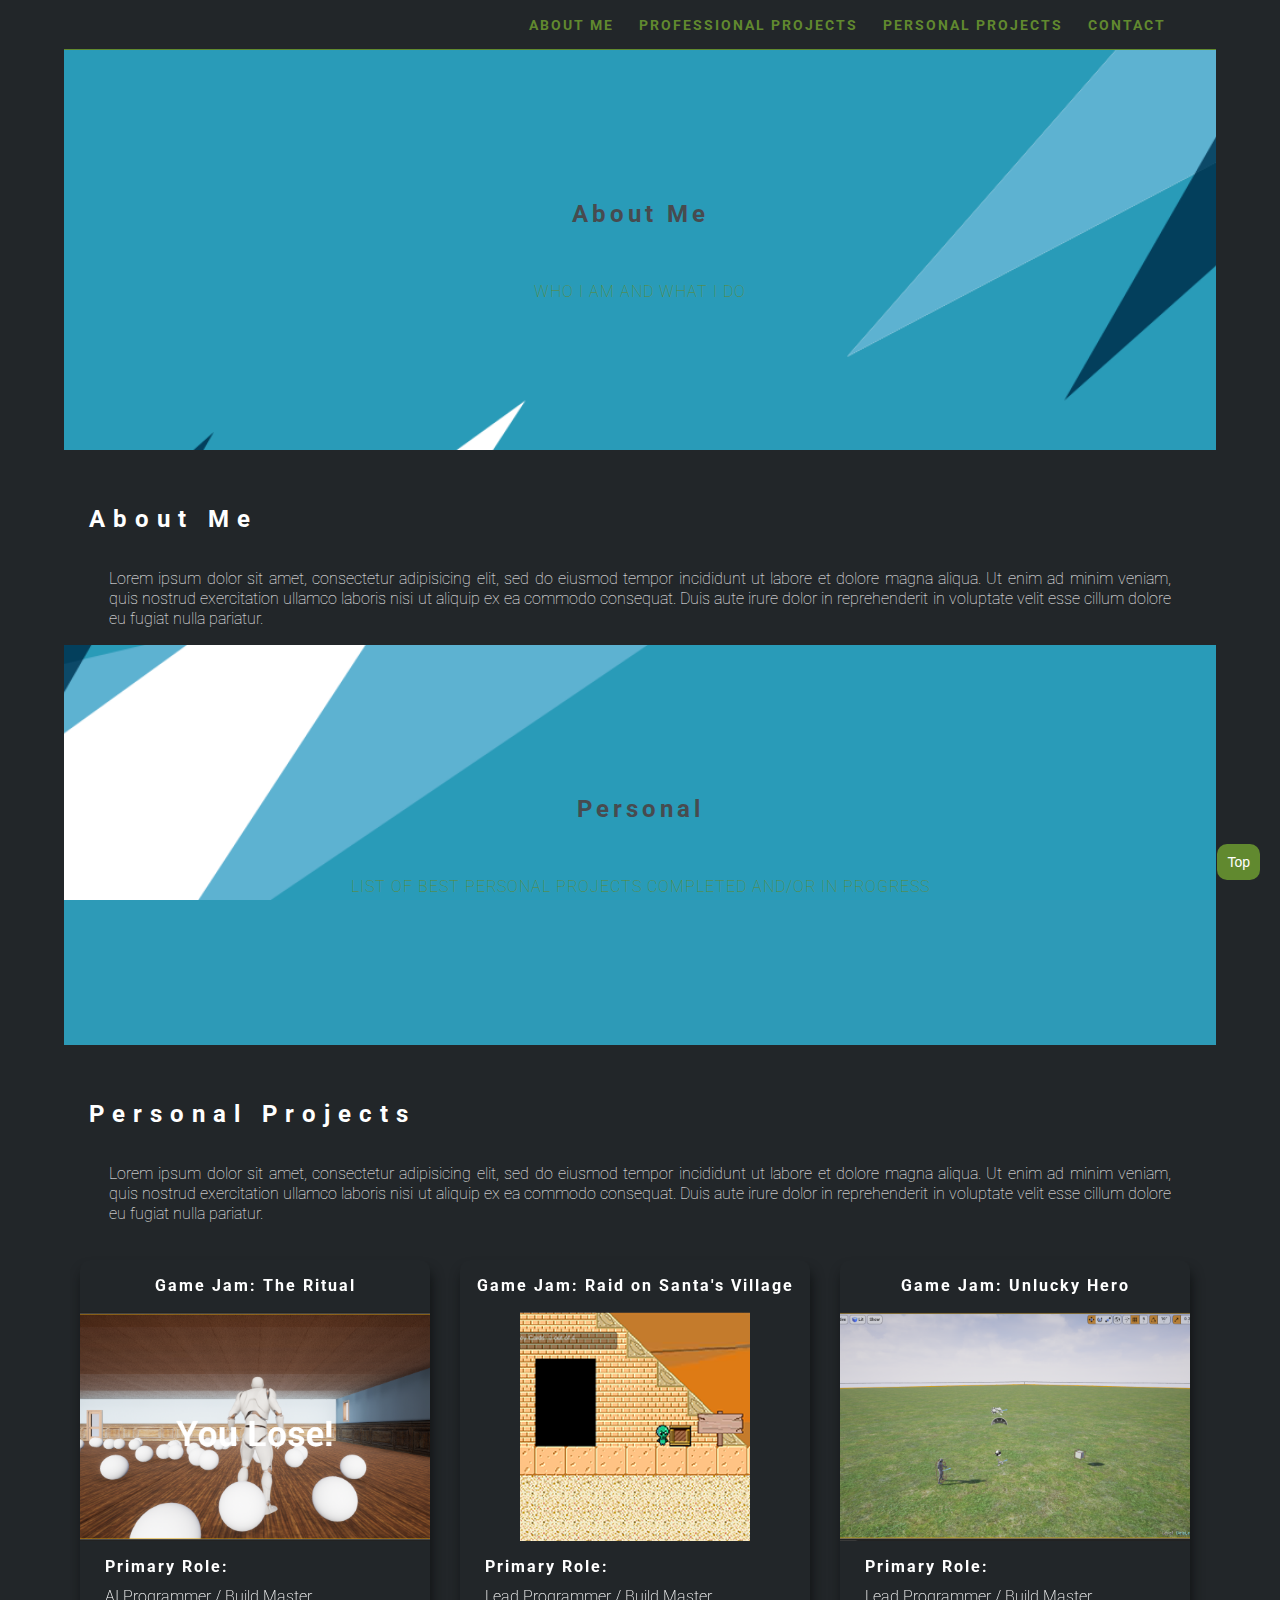
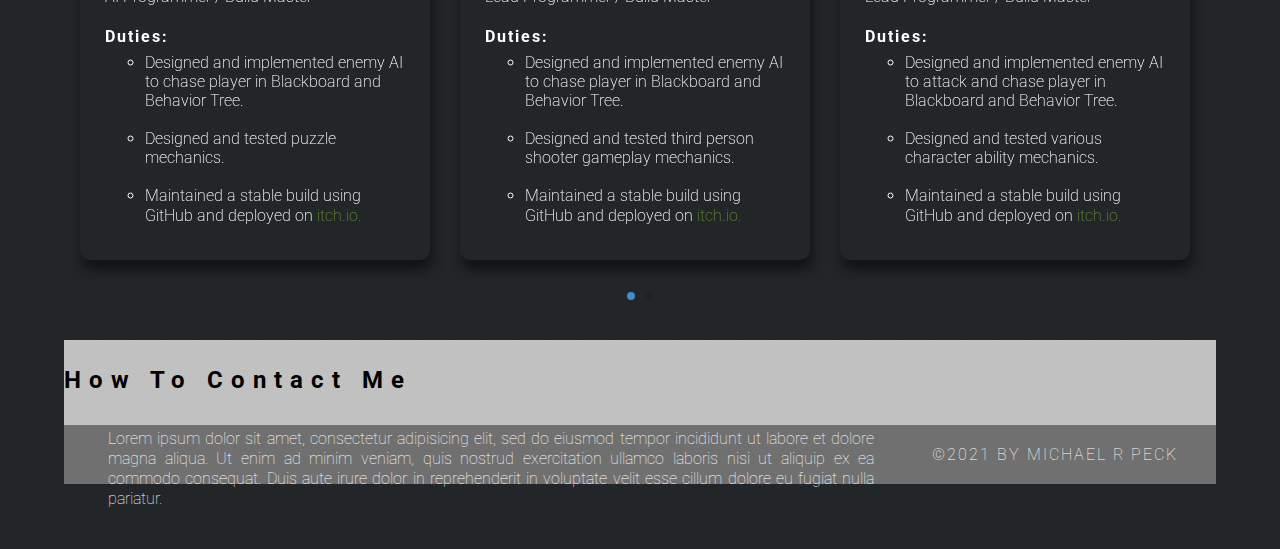
==== commit 9d0ecde0: "Got modals to show up" ====
--- a/index.html
+++ b/index.html
@@ -90,66 +90,98 @@
 			<p class="text_column">Lorem ipsum dolor sit amet, consectetur adipisicing elit, sed do eiusmod tempor incididunt ut labore et dolore magna aliqua. Ut enim ad minim veniam, quis nostrud exercitation ullamco laboris nisi ut aliquip ex ea commodo consequat. Duis aute irure dolor in reprehenderit in voluptate velit esse cillum dolore eu fugiat nulla pariatur. </p>
 		</section>
 
-		<!-- Hero Section -->
-		<section class="pro-banner" id="pro">
-			<h2 class="home_header">Professional Projects</h2>
-			<p class="tagline">List of all professional projects completed and/or in progress</p>
-		</section>
-
-		<!-- About Me Section -->
-		<section class="about" id="pro-article">
-			<h2 class="section_title">Professional Projects</h2>
-			<p class="text_column">Lorem ipsum dolor sit amet, consectetur adipisicing elit, sed do eiusmod tempor incididunt ut labore et dolore magna aliqua. Ut enim ad minim veniam, quis nostrud exercitation ullamco laboris nisi ut aliquip ex ea commodo consequat. Duis aute irure dolor in reprehenderit in voluptate velit esse cillum dolore eu fugiat nulla pariatur. </p>
-			<p class="text_column">Lorem ipsum dolor sit amet, consectetur adipisicing elit, sed do eiusmod tempor incididunt ut labore et dolore magna aliqua. Ut enim ad minim veniam, quis nostrud exercitation ullamco laboris nisi ut aliquip ex ea commodo consequat. Duis aute irure dolor in reprehenderit in voluptate velit esse cillum dolore eu fugiat nulla pariatur. </p>
-
-		</section>
-
-		<!-- Full-width images with number text -->
-		<!-- Container for the image gallery -->
- 		<div class="image-container">
-			<ul id="autoWidth1" class="cs-hidden">
-				<!--1--------------------------->
-				<li class="item-a">
-					<!-- sliderbox-->
-					<div class="box">
-						<p class="title">Project: The Ritual</p>
-							<!--model-->
-							<img class="picture" src="images/screenshots/gam-303/FinalLook.PNG" onclick="openModal('ritualModal','ritualSlides', 'ritualCaption');currentSlide(1)">
-							<!--details panel-->
-						<div class="details">
-							<p>Lorem ipsum dolor sit amet, consectetur adipisicing elit, sed do eiusmod tempor incididunt ut labore et dolore magna aliqua. Ut enim ad minim veniam, quis nostrud exercitation ullamco laboris nisi ut aliquip ex ea commodo consequat. Duis aute irure dolor in reprehenderit in voluptate velit esse cillum dolore eu fugiat nulla pariatur.</p>
+		<!--Remove this section when you add professional projects to the-->
+			<div style="display: none;">
+			<!-- Hero Section -->
+			<section class="pro-banner" id="pro">
+				<h2 class="home_header">Professional Projects</h2>
+				<p class="tagline">List of all professional projects completed and/or in progress</p>
+			</section>
+
+			<!-- About Me Section -->
+			<section class="about" id="pro-article">
+				<h2 class="section_title">Professional Projects</h2>
+				<p class="text_column">Lorem ipsum dolor sit amet, consectetur adipisicing elit, sed do eiusmod tempor incididunt ut labore et dolore magna aliqua. Ut enim ad minim veniam, quis nostrud exercitation ullamco laboris nisi ut aliquip ex ea commodo consequat. Duis aute irure dolor in reprehenderit in voluptate velit esse cillum dolore eu fugiat nulla pariatur. </p>
+				<p class="text_column">Lorem ipsum dolor sit amet, consectetur adipisicing elit, sed do eiusmod tempor incididunt ut labore et dolore magna aliqua. Ut enim ad minim veniam, quis nostrud exercitation ullamco laboris nisi ut aliquip ex ea commodo consequat. Duis aute irure dolor in reprehenderit in voluptate velit esse cillum dolore eu fugiat nulla pariatur. </p>
+
+			</section>
+
+			<!-- Full-width images with number text -->
+			<!-- Container for the image gallery -->
+			<div class="image-container">
+				<ul id="autoWidth1" class="cs-hidden">
+					<!--1--------------------------->
+					<li class="item-a">
+						<!-- sliderbox-->
+						<div class="box">
+							<p class="title">Game Jam: The Ritual</p>
+								<!--model-->
+								<img class="picture" src="images/screenshots/gam-303/FinalLook.PNG" onclick="openModal('ritualModal','ritualSlides', 'ritualCaption');currentSlide(1)">
+								<!--details panel-->
+							<div class="details">
+								<p>
+									<span class="sub-title">Primary Role:</span>
+									<span><br>AI Programmer / Build Master</span>
+									<br><br>
+									<span class="sub-title">Duties:</span>
+									<ul>
+										<li>Designed and implemented enemy AI to chase player in Blackboard and Behavior Tree.</li><br>
+										<li>Designed and tested puzzle mechanics.</li><br>
+										<li>Maintained a stable build using GitHub and deployed on <a href="https://peck2703.itch.io/the-ritual">itch.io.</a></li>
+									</ul>
+								</p>
+							</div>
+							
+					</li>
+					<!--2--------------------------->
+					<li class="item-a">
+						<!-- sliderbox-->
+						<div class="box">
+							<p class="title">Game Jam: Raid on Santa's Village</p>
+								<!--model-->
+								<img class="picture" src="images/demos/alternalien-250x250.png">
+								<!--details panel-->
+								<div class="details">
+									<p>
+										<span class="sub-title">Primary Role:</span>
+										<span><br>Lead Programmer / Build Master</span>
+										<br><br>
+										<span class="sub-title">Duties:</span>
+										<ul>
+											<li>Designed and implemented enemy AI to chase player in Blackboard and Behavior Tree.</li><br>
+											<li>Designed and tested third person shooter gameplay mechanics.</li><br>
+											<li>Maintained a stable build using GitHub and deployed on <a href="https://peck2703.itch.io/raid-on-santas-village">itch.io.</a></li>
+										</ul>
+									</p>
+								</div>
 						</div>
-						
-				</li>
-				<!--2--------------------------->
-				<li class="item-a">
-					<!-- sliderbox-->
-					<div class="box">
-						<p class="title">Project: The Ritual</p>
-							<!--model-->
-							<img class="picture" src="images/demos/alternalien-250x250.png">
-							<!--details panel-->
-							<div class="details">
-								<p>Lorem ipsum dolor sit amet, consectetur adipisicing elit, sed do eiusmod tempor incididunt ut labore et dolore magna aliqua. Ut enim ad minim veniam, quis nostrud exercitation ullamco laboris nisi ut aliquip ex ea commodo consequat. Duis aute irure dolor in reprehenderit in voluptate velit esse cillum dolore eu fugiat nulla pariatur.</p>
-							</div>
-					</div>
-				</li>
-				<!--3--------------------------->
-				<li class="item-a">
-					<!-- sliderbox-->
-					<div class="box">
-						<p class="title">Project: Raid on Santa's Village</p>
-							<!--model-->
-							<img class="picture" src="images/screenshots/gam-312/BetaLevelOverall.PNG">
-							<!--details panel-->
-							<div class="details">
-								<p>Lorem ipsum dolor sit amet, consectetur adipisicing elit, sed do eiusmod tempor incididunt ut labore et dolore magna aliqua. Ut enim ad minim veniam, quis nostrud exercitation ullamco laboris nisi ut aliquip ex ea commodo consequat. Duis aute irure dolor in reprehenderit in voluptate velit esse cillum dolore eu fugiat nulla pariatur.</p>
-							</div>
-					</div>
-				</li>
-			</ul>
+					</li>
+					<!--3--------------------------->
+					<li class="item-a">
+						<!-- sliderbox-->
+						<div class="box">
+							<p class="title">Game Jam: Unlucky Hero</p>
+								<!--model-->
+								<img class="picture" src="images/screenshots/gam-312/BetaLevelOverall.PNG">
+								<!--details panel-->
+								<div class="details">
+									<p>
+										<span class="sub-title">Primary Role:</span>
+										<span><br>Lead Programmer / Build Master</span>
+										<br><br>
+										<span class="sub-title">Duties:</span>
+										<ul>
+											<li>Designed and implemented enemy AI to attack and chase player in Blackboard and Behavior Tree.</li><br>
+											<li>Designed and tested various character ability mechanics.</li><br>
+											<li>Maintained a stable build using GitHub and deployed on <a href="https://peck2703.itch.io/unlucky-hero">itch.io.</a></li>
+										</ul>
+									</p>
+								</div>
+						</div>
+					</li>
+				</ul>
+			</div>
 		</div>
-
 		<!-- Hero Section -->
 			<section class="per-banner" id="per">
 				<h2 class="home_header">Personal</h2>
@@ -170,25 +202,45 @@
 			<li class="item-a">
 				<!-- sliderbox-->
 				<div class="box">
-					<p class="title">Project: The Ritual</p>
+					<p class="title">Game Jam: The Ritual</p>
 						<!--model-->
-						<img class="picture" src="images/screenshots/gam-303/FinalLook.PNG">
+						<img class="picture" src="images/screenshots/gam-303/FinalLook.PNG" onclick="openModal('ritualModal','ritualSlides', 'ritualCaption');currentSlide(1)">
 						<!--details panel-->
 					<div class="details">
-						<p>Lorem ipsum dolor sit amet, consectetur adipisicing elit, sed do eiusmod tempor incididunt ut labore et dolore magna aliqua. Ut enim ad minim veniam, quis nostrud exercitation ullamco laboris nisi ut aliquip ex ea commodo consequat. Duis aute irure dolor in reprehenderit in voluptate velit esse cillum dolore eu fugiat nulla pariatur.</p>
+						<p>
+							<span class="sub-title">Primary Role:</span>
+							<span><br>AI Programmer / Build Master</span>
+							<br><br>
+							<span class="sub-title">Duties:</span>
+							<ul>
+								<li>Designed and implemented enemy AI to chase player in Blackboard and Behavior Tree.</li><br>
+								<li>Designed and tested puzzle mechanics.</li><br>
+								<li>Maintained a stable build using GitHub and deployed on <a href="https://peck2703.itch.io/the-ritual">itch.io.</a></li>
+							</ul>
+						</p>
 					</div>
-				</div>
+					
 			</li>
 			<!--2--------------------------->
 			<li class="item-a">
 				<!-- sliderbox-->
 				<div class="box">
-					<p class="title">Project: The Ritual</p>
+					<p class="title">Game Jam: Raid on Santa's Village</p>
 						<!--model-->
 						<img class="picture" src="images/demos/alternalien-250x250.png">
 						<!--details panel-->
 						<div class="details">
-							<p>Lorem ipsum dolor sit amet, consectetur adipisicing elit, sed do eiusmod tempor incididunt ut labore et dolore magna aliqua. Ut enim ad minim veniam, quis nostrud exercitation ullamco laboris nisi ut aliquip ex ea commodo consequat. Duis aute irure dolor in reprehenderit in voluptate velit esse cillum dolore eu fugiat nulla pariatur.</p>
+							<p>
+								<span class="sub-title">Primary Role:</span>
+								<span><br>Lead Programmer / Build Master</span>
+								<br><br>
+								<span class="sub-title">Duties:</span>
+								<ul>
+									<li>Designed and implemented enemy AI to chase player in Blackboard and Behavior Tree.</li><br>
+									<li>Designed and tested third person shooter gameplay mechanics.</li><br>
+									<li>Maintained a stable build using GitHub and deployed on <a href="https://peck2703.itch.io/raid-on-santas-village">itch.io.</a></li>
+								</ul>
+							</p>
 						</div>
 				</div>
 			</li>
@@ -196,12 +248,22 @@
 			<li class="item-a">
 				<!-- sliderbox-->
 				<div class="box">
-					<p class="title">Project: Raid on Santa's Village</p>
+					<p class="title">Game Jam: Unlucky Hero</p>
 						<!--model-->
 						<img class="picture" src="images/screenshots/gam-312/BetaLevelOverall.PNG">
 						<!--details panel-->
 						<div class="details">
-							<p>Lorem ipsum dolor sit amet, consectetur adipisicing elit, sed do eiusmod tempor incididunt ut labore et dolore magna aliqua. Ut enim ad minim veniam, quis nostrud exercitation ullamco laboris nisi ut aliquip ex ea commodo consequat. Duis aute irure dolor in reprehenderit in voluptate velit esse cillum dolore eu fugiat nulla pariatur.</p>
+							<p>
+								<span class="sub-title">Primary Role:</span>
+								<span><br>Lead Programmer / Build Master</span>
+								<br><br>
+								<span class="sub-title">Duties:</span>
+								<ul>
+									<li>Designed and implemented enemy AI to attack and chase player in Blackboard and Behavior Tree.</li><br>
+									<li>Designed and tested various character ability mechanics.</li><br>
+									<li>Maintained a stable build using GitHub and deployed on <a href="https://peck2703.itch.io/unlucky-hero">itch.io.</a></li>
+								</ul>
+							</p>
 						</div>
 				</div>
 			</li>
@@ -210,28 +272,42 @@
 
 	<!--Ritual Modal-->
 	<div id="ritualModal" class="modal">
-		<span class="close cursor" onclick="closeModal('ritualModal')">&times;</span>
+		<a class="close cursor" href="#autoWidth2" onclick="closeModal('ritualModal')">&times;</a>
 		<div class="modal-content">
 	  
-		  <div class="ritualSlides">
+		  <div class="ritualSlides mySlides">
 			<img src="images/screenshots/gam-312/SphereMeshSuccess.PNG" style="width:100%">
 		  </div>
 	  
-		  <div class="ritualSlides">
-			<img src="images/screenshots/gam-312/SphereMeshSuccess.PNG" style="width:100%">
+		  <div class="ritualSlides mySlides">
+			<img src="images/screenshots/gam-312/AIPatrolC++.PNG" style="width:100%">
 		  </div>
 	  
-		  <div class="ritualSlides">
-			<img src="images/screenshots/gam-312/SphereMeshSuccess.PNG" style="width:100%">
+		  <div class="ritualSlides mySlides">
+			<img src="images/screenshots/gam-312/BetaLevelOverall.PNG" style="width:100%">
 		  </div>
 		  
-		  <div class="ritualSlides">
-			<img src="images/screenshots/gam-312/SphereMeshSuccess.PNG" style="width:100%">
+		  <div class="ritualSlides mySlides">
+			<img src="images/screenshots/gam-312/cppTimer.PNG" style="width:100%">
 		  </div>
 		  
 		  <a class="prev" onclick="plusSlides(-1)">&#10094;</a>
 		  <a class="next" onclick="plusSlides(1)">&#10095;</a>
 		</div>
+		<div class="row">
+			<div class="column">
+				<img class="cursor" src="images/screenshots/gam-312/SphereMeshSuccess.PNG" style="width:100%" onclick="currentSlide(1)" alt="Nature and sunrise">
+			</div>
+			<div class="column">
+				<img class="cursor" src="images/screenshots/gam-312/AIPatrolC++.PNG" style="width:100%" onclick="currentSlide(2)" alt="Snow">
+			</div>
+			<div class="column">
+				<img class="cursor" src="images/screenshots/gam-312/BetaLevelOverall.PNG" style="width:100%" onclick="currentSlide(3)" alt="Mountains and fjords">
+			</div>
+			<div class="column">
+				<img class="cursor" src="images/screenshots/gam-312/cppTimer.PNG" style="width:100%" onclick="currentSlide(4)" alt="Northern Lights">
+			</div>
+		</div>
 	</div>
 
 		<!-- Contact Section -->
@@ -245,13 +321,13 @@
 				<a href="#" class="contact-links linked-in"></a>
 			</div>
 			</div>
-			<div class="button">subscribe</div>
 		</section>
 
 	  <!-- Copyrights Section -->
 	  <div class="copyright">&copy;2021 by Michael R Peck</div>
 
 	</div>
+
 <!-- Main Container Ends -->
 </body>
 </html>
--- a/css/portfolio.css
+++ b/css/portfolio.css
@@ -13,6 +13,13 @@
 	font-style: normal;
 	font-weight: 200;
 	padding: 0px;
+	overflow: auto;
+}
+p{
+	line-height: 1.25;
+}
+br{
+	line-height: 0.5cm;
 }
 /* Container */
 .container {
@@ -55,7 +62,7 @@
 	color: #61892F;
 	font-family: Roboto;
 	font-size: 14px;
-	text-align: left;
+	text-align: center;
 	margin-right: 25px;
 	letter-spacing: 2px;
 	font-weight: bold;
@@ -65,6 +72,7 @@
 ul li a {
 	color: #61892F;
 	text-decoration: none;
+	line-height: 1.4;
 }
 ul li:hover a {
 	color: #86C232;
@@ -110,7 +118,7 @@
 	width: auto;
 	text-align: justify;
 	font-weight: lighter;
-	line-height: 25px;
+	/* line-height: 25px; */
 	float: left;
 	padding-left: 20px;
 	padding-right: 20px;
@@ -179,7 +187,7 @@
 	width: 30%;
 	float: right;
 	font-weight: lighter;
-	line-height: 23px;
+	/* line-height: 23px; */
 	margin-top: 0px;
 	margin-right: 0px;
 	margin-bottom: 0px;
@@ -264,10 +272,6 @@
 }
 .hidden {
 	display: none;
-}
-
-.linked-in{
-	background-image: url("../images/icons/linkedin-icon.png");
 }
 
 * {
@@ -308,13 +312,14 @@
 .picture{
 	height: 500px;
 	max-height: 550px;
+	min-height: 200px;
 	max-width: 100%;
 
 }
 .details{
 	display: flex;
 	flex-direction: column;
-	align-items: center;
+	align-items: left;
 	width: 300px;
 	color: #FFF;
 }
@@ -322,22 +327,28 @@
 	font-family: Roboto;
 	font-weight: bold;
 	color: #FFF;
-	text-align: center;
-	margin-top: 20px;
+	text-align: left;
+	margin-top: 0px;
 }
 .title{
-	display: flex;
-	flex-direction: column;
-	align-items: center;
-	width: 300px;
+	display: block;
+	align-items: left;
+	justify-content: left;
 	color: #FFF;
 	font-weight: bold;
 	letter-spacing: 2px;
 }
+.sub-title{
+	display: block;
+	align-items: left;
+	justify-content: left;
+	color: #FFF;
+	font-weight: bold;
+	letter-spacing: 2px;
+	margin-bottom: -10px;
+}
 /* Hide the images by default */
-.ritualSlides,
-.raidSlides,
-.heroSlides {
+.mySlides {
   display: none;
 }
 
@@ -365,7 +376,7 @@
 
 /* Position the "next button" to the right */
 .next {
-  right: 0;
+  right: 12.5%;
   border-radius: 3px 0 0 3px;
 }
 
@@ -384,6 +395,11 @@
   font-size: 14pt;
   height: 60px;
 }
+.row{
+	padding-top: 25px;
+	margin-left: 100px;
+	margin-right: 100px;
+}
 .row > .column{
 	padding: 0 8px;
 }
@@ -395,15 +411,15 @@
 
 /* Six columns side by side */
 .column {
-  float: left;
-  width: 16.66%;
-  height: 150px;
+	float: left;
+	width: 16.6%;
+	height: 150px;
 }
 .modal{
 	display: none;
 	position: fixed;
 	z-index: 1;
-	padding-top: 100px;
+	padding-top: 25px;
 	left: 0;
 	top: 0;
 	width: 100%;
@@ -412,12 +428,12 @@
 	background-color: #222629;
 }
 .modal-content{
-	position: relative;
 	background-color: #474B4F;
-	margin-top: auto;
-	padding-top: 0;
-	width: 90%;
-	max-width: 1200px;
+	margin-left: auto;
+	margin-right: auto;
+	padding-top: -100px;
+	width: 75%;
+	justify-content: center;
 }
 .close{
 	color:#6b6e70;
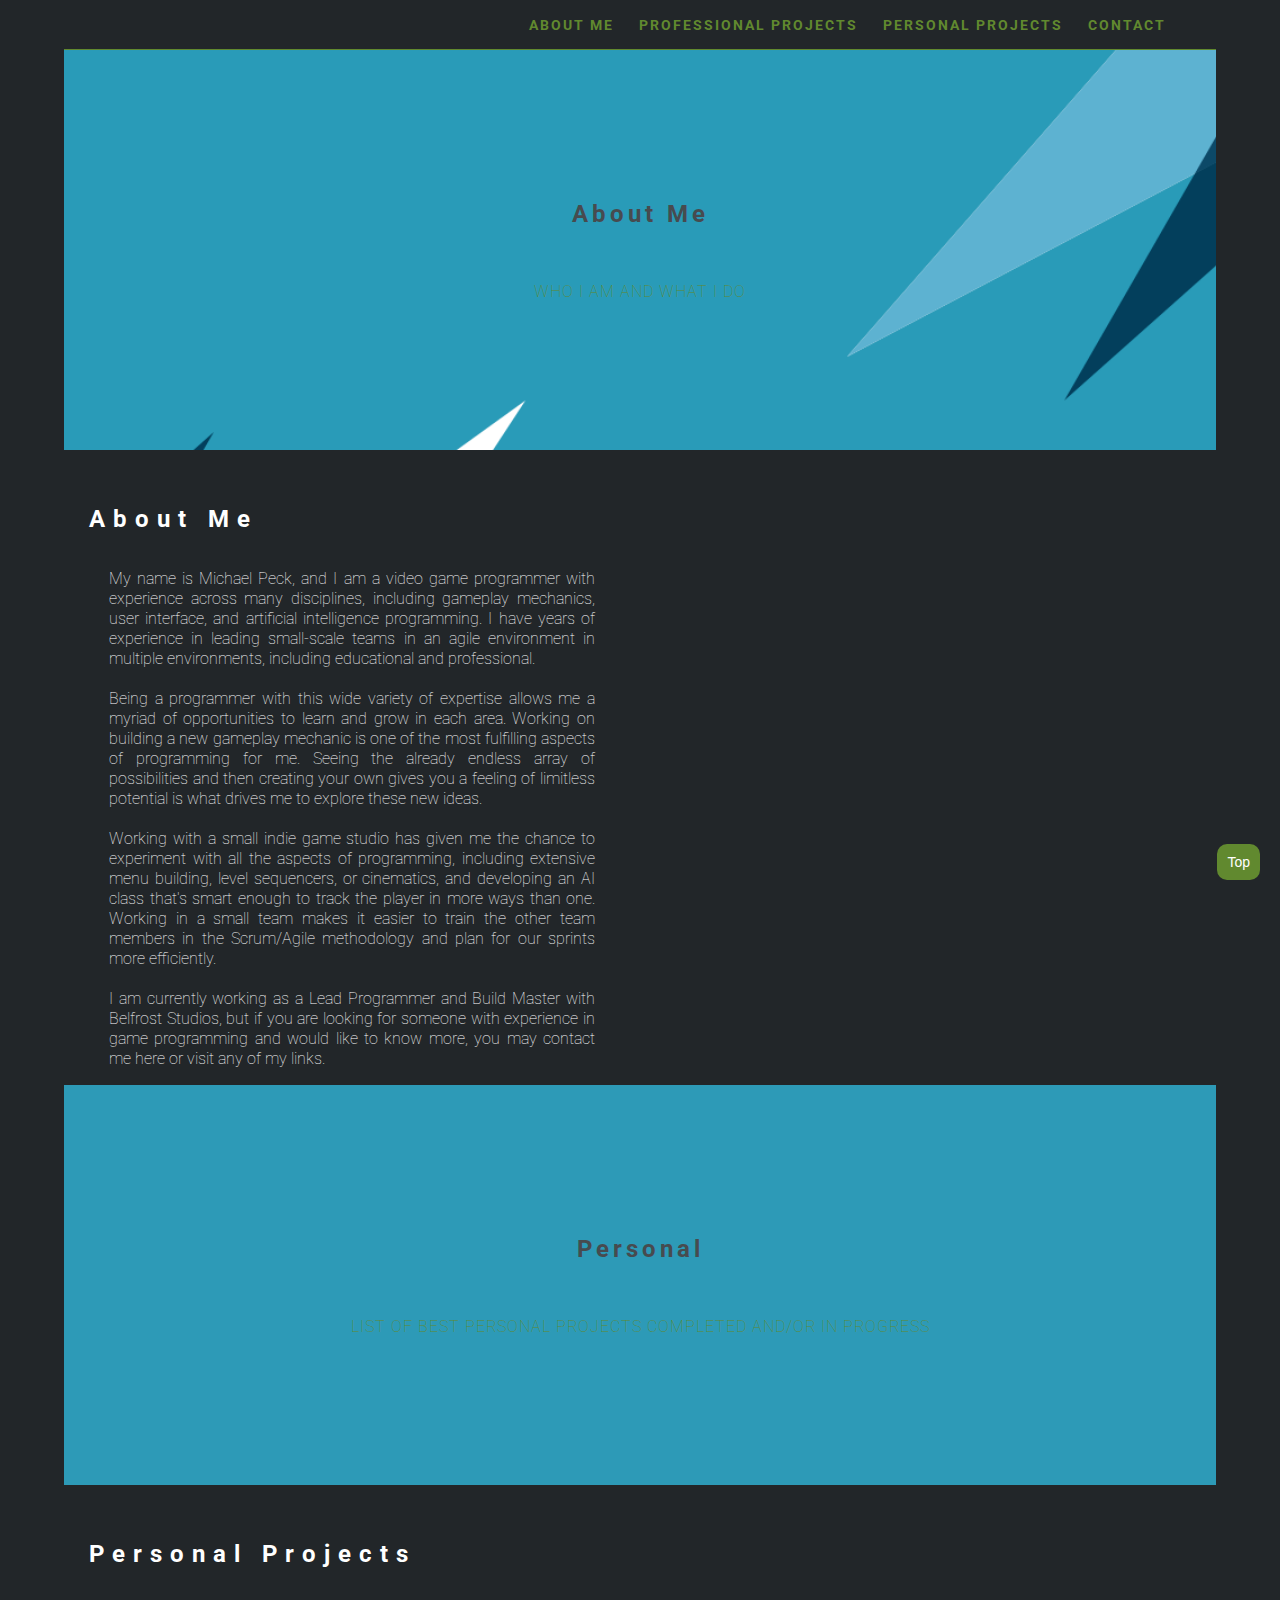
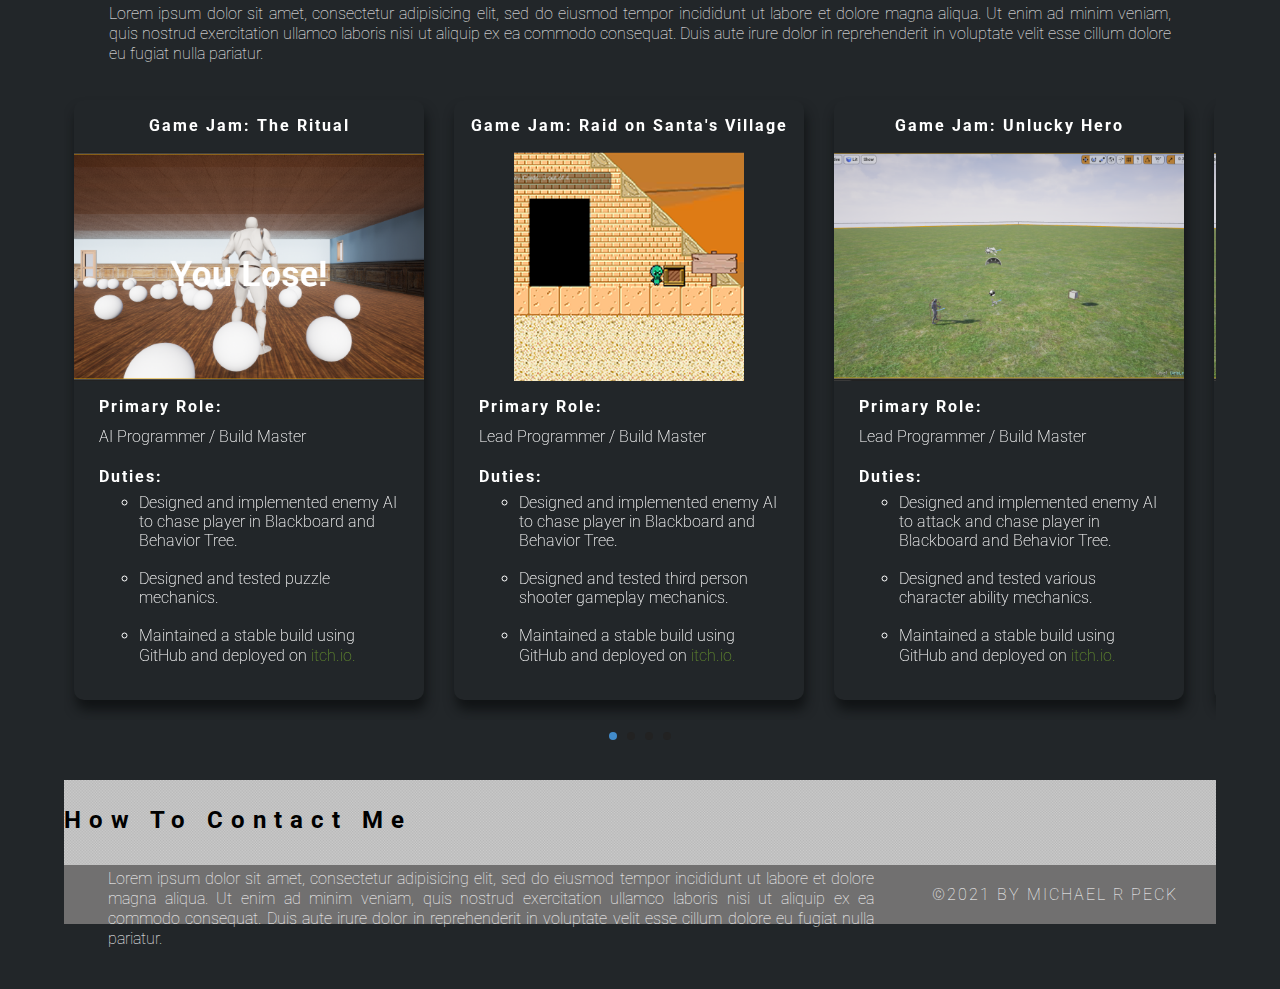
==== commit 8e0bdd30: "Added About Me" ====
--- a/index.html
+++ b/index.html
@@ -85,10 +85,30 @@
 		</section>
 
 		<!-- About Me Section -->
-		<section class="about" id="about">
-			<h2 class="section_title">About Me</h2>
-			<p class="text_column">Lorem ipsum dolor sit amet, consectetur adipisicing elit, sed do eiusmod tempor incididunt ut labore et dolore magna aliqua. Ut enim ad minim veniam, quis nostrud exercitation ullamco laboris nisi ut aliquip ex ea commodo consequat. Duis aute irure dolor in reprehenderit in voluptate velit esse cillum dolore eu fugiat nulla pariatur. </p>
-		</section>
+		<section id="about">
+			<div  class="about">
+				<h2 class="section_title">About Me</h2>
+				<p class="text_column">
+					My name is Michael Peck, and I am a video game programmer with experience across many disciplines, including gameplay mechanics, user interface, and artificial intelligence programming. I have years of experience in leading small-scale teams in an agile environment in multiple environments, 
+					including educational and professional.<br><br>
+					
+					Being a programmer with this wide variety of expertise allows me a myriad of opportunities to learn and grow in each area. Working on building a new gameplay
+					mechanic is one of the most fulfilling aspects of programming for me. Seeing the already endless array of possibilities and then creating your own gives you a feeling
+					of limitless potential is what drives me to explore these new ideas.<br><br>
+					
+					Working with a small indie game studio has given me the chance to experiment with all the aspects of programming, including extensive menu building, level 
+					sequencers, or cinematics, and developing an AI class that's smart enough to track the player in more ways than one. Working in a small team makes it easier to train the other
+					team members in the Scrum/Agile methodology and plan for our sprints more efficiently.<br><br>
+					
+					I am currently working as a Lead Programmer and Build Master with Belfrost Studios, but if you are looking for someone with experience in game programming and would like
+					to know more, you may contact me here or visit any of my links.</p>
+			</div>
+			<div class="about-pic">
+				<h2 class="section_title"></h2>
+				<p class="text_column">
+				</p>
+			</div>			
+		</section>		
 
 		<!--Remove this section when you add professional projects to the-->
 			<div style="display: none;">
@@ -99,7 +119,7 @@
 			</section>
 
 			<!-- About Me Section -->
-			<section class="about" id="pro-article">
+			<section class="about_pro" id="pro-article">
 				<h2 class="section_title">Professional Projects</h2>
 				<p class="text_column">Lorem ipsum dolor sit amet, consectetur adipisicing elit, sed do eiusmod tempor incididunt ut labore et dolore magna aliqua. Ut enim ad minim veniam, quis nostrud exercitation ullamco laboris nisi ut aliquip ex ea commodo consequat. Duis aute irure dolor in reprehenderit in voluptate velit esse cillum dolore eu fugiat nulla pariatur. </p>
 				<p class="text_column">Lorem ipsum dolor sit amet, consectetur adipisicing elit, sed do eiusmod tempor incididunt ut labore et dolore magna aliqua. Ut enim ad minim veniam, quis nostrud exercitation ullamco laboris nisi ut aliquip ex ea commodo consequat. Duis aute irure dolor in reprehenderit in voluptate velit esse cillum dolore eu fugiat nulla pariatur. </p>
@@ -183,13 +203,13 @@
 			</div>
 		</div>
 		<!-- Hero Section -->
-			<section class="per-banner" id="per">
-				<h2 class="home_header">Personal</h2>
-				<p class="tagline">List of best Personal projects completed and/or in progress</p>
-			</section>  
+		<section class="per-banner" id="per">
+			<h2 class="home_header">Personal</h2>
+			<p class="tagline">List of best Personal projects completed and/or in progress</p>
+		</section>  
 
 		<!-- About Me Section -->
-		<section class="about" id="per-article">
+		<section class="about_per" id="per-article">
 			<h2 class="section_title">Personal Projects</h2>
 			<p class="text_column">Lorem ipsum dolor sit amet, consectetur adipisicing elit, sed do eiusmod tempor incididunt ut labore et dolore magna aliqua. Ut enim ad minim veniam, quis nostrud exercitation ullamco laboris nisi ut aliquip ex ea commodo consequat. Duis aute irure dolor in reprehenderit in voluptate velit esse cillum dolore eu fugiat nulla pariatur. </p>
 		</section>
@@ -227,7 +247,7 @@
 				<div class="box">
 					<p class="title">Game Jam: Raid on Santa's Village</p>
 						<!--model-->
-						<img class="picture" src="images/demos/alternalien-250x250.png">
+						<img class="picture" src="images/demos/alternalien-250x250.png" onclick="openModal('raidModal','raidSlides', 'raidCaption');currentSlide(5)">
 						<!--details panel-->
 						<div class="details">
 							<p>
@@ -250,7 +270,7 @@
 				<div class="box">
 					<p class="title">Game Jam: Unlucky Hero</p>
 						<!--model-->
-						<img class="picture" src="images/screenshots/gam-312/BetaLevelOverall.PNG">
+						<img class="picture" src="images/screenshots/gam-312/BetaLevelOverall.PNG" onclick="openModal('heroModal','heroSlides', 'heroCaption');currentSlide(9)">
 						<!--details panel-->
 						<div class="details">
 							<p>
@@ -267,10 +287,33 @@
 						</div>
 				</div>
 			</li>
+			<!--4--------------------------->
+			<li class="item-a">
+				<!-- sliderbox-->
+				<div class="box">
+					<p class="title">Game Jam: Ujamaa Jam-A</p>
+						<!--model-->
+						<img class="picture" src="images/screenshots/gam-312/BetaLevelOverall.PNG" onclick="openModal('kwanzaaModal','kwanzaaSlides', 'kwanzaaCaption');currentSlide(13)">
+						<!--details panel-->
+						<div class="details">
+							<p>
+								<span class="sub-title">Primary Role:</span>
+								<span><br>All</span>
+								<br><br>
+								<span class="sub-title">Duties:</span>
+								<ul>
+									<li>Designed Level using pre-made assets</li><br>
+									<li>Designed and tested various UI mechanics to simulate trading of economic goods.</li><br>
+									<li>Maintained a stable build using GitHub and deployed on <a href="https://peck2703.itch.io/ujamaa-jam-a">itch.io.</a></li>
+								</ul>
+							</p>
+						</div>
+				</div>
+			</li>
 		</ul>
 	</div>
 
-	<!--Ritual Modal-->
+	<!-- Ritual Modal -->
 	<div id="ritualModal" class="modal">
 		<a class="close cursor" href="#autoWidth2" onclick="closeModal('ritualModal')">&times;</a>
 		<div class="modal-content">
@@ -296,19 +339,141 @@
 		</div>
 		<div class="row">
 			<div class="column">
-				<img class="cursor" src="images/screenshots/gam-312/SphereMeshSuccess.PNG" style="width:100%" onclick="currentSlide(1)" alt="Nature and sunrise">
-			</div>
-			<div class="column">
-				<img class="cursor" src="images/screenshots/gam-312/AIPatrolC++.PNG" style="width:100%" onclick="currentSlide(2)" alt="Snow">
-			</div>
-			<div class="column">
-				<img class="cursor" src="images/screenshots/gam-312/BetaLevelOverall.PNG" style="width:100%" onclick="currentSlide(3)" alt="Mountains and fjords">
-			</div>
-			<div class="column">
-				<img class="cursor" src="images/screenshots/gam-312/cppTimer.PNG" style="width:100%" onclick="currentSlide(4)" alt="Northern Lights">
-			</div>
-		</div>
-	</div>
+				<img class="cursor" src="images/screenshots/gam-312/SphereMeshSuccess.PNG" style="width:100%" onclick="currentSlide(1)" alt="">
+			</div>
+			<div class="column">
+				<img class="cursor" src="images/screenshots/gam-312/AIPatrolC++.PNG" style="width:100%" onclick="currentSlide(2)" alt="">
+			</div>
+			<div class="column">
+				<img class="cursor" src="images/screenshots/gam-312/BetaLevelOverall.PNG" style="width:100%" onclick="currentSlide(3)" alt="">
+			</div>
+			<div class="column">
+				<img class="cursor" src="images/screenshots/gam-312/cppTimer.PNG" style="width:100%" onclick="currentSlide(4)" alt="">
+			</div>
+		</div>
+	</div>
+
+	<!--Raid Modal-->
+	<div id="raidModal" class="modal">
+		<a class="close cursor" href="#autoWidth2" onclick="closeModal('raidModal')">&times;</a>
+		<div class="modal-content">
+	  
+		  <div class="raidSlides mySlides">
+			<img src="images/screenshots/gam-312/SphereMeshSuccess.PNG" style="width:100%">
+		  </div>
+	  
+		  <div class="raidSlides mySlides">
+			<img src="images/screenshots/gam-312/AIPatrolC++.PNG" style="width:100%">
+		  </div>
+	  
+		  <div class="raidSlides mySlides">
+			<img src="images/screenshots/gam-312/BetaLevelOverall.PNG" style="width:100%">
+		  </div>
+		  
+		  <div class="raidSlides mySlides">
+			<img src="images/screenshots/gam-312/cppTimer.PNG" style="width:100%">
+		  </div>
+		  
+		  <a class="prev" onclick="plusSlides(-1)">&#10094;</a>
+		  <a class="next" onclick="plusSlides(1)">&#10095;</a>
+		</div>
+		<div class="row">
+			<div class="column">
+				<img class="cursor" src="images/screenshots/gam-312/SphereMeshSuccess.PNG" style="width:100%" onclick="currentSlide(5)" alt="">
+			</div>
+			<div class="column">
+				<img class="cursor" src="images/screenshots/gam-312/AIPatrolC++.PNG" style="width:100%" onclick="currentSlide(6)" alt="">
+			</div>
+			<div class="column">
+				<img class="cursor" src="images/screenshots/gam-312/BetaLevelOverall.PNG" style="width:100%" onclick="currentSlide(7)" alt="">
+			</div>
+			<div class="column">
+				<img class="cursor" src="images/screenshots/gam-312/cppTimer.PNG" style="width:100%" onclick="currentSlide(8)" alt="">
+			</div>
+		</div>
+	</div>
+
+
+	<!--Hero Modal-->
+	<div id="heroModal" class="modal">
+		<a class="close cursor" href="#autoWidth2" onclick="closeModal('heroModal')">&times;</a>
+		<div class="modal-content">
+	  
+		  <div class="heroSlides mySlides">
+			<img src="images/screenshots/gam-312/SphereMeshSuccess.PNG" style="width:100%">
+		  </div>
+	  
+		  <div class="heroSlides mySlides">
+			<img src="images/screenshots/gam-312/AIPatrolC++.PNG" style="width:100%">
+		  </div>
+	  
+		  <div class="heroSlides mySlides">
+			<img src="images/screenshots/gam-312/BetaLevelOverall.PNG" style="width:100%">
+		  </div>
+		  
+		  <div class="heroSlides mySlides">
+			<img src="images/screenshots/gam-312/cppTimer.PNG" style="width:100%">
+		  </div>
+		  
+		  <a class="prev" onclick="plusSlides(-1)">&#10094;</a>
+		  <a class="next" onclick="plusSlides(1)">&#10095;</a>
+		</div>
+		<div class="row">
+			<div class="column">
+				<img class="cursor" src="images/screenshots/gam-312/SphereMeshSuccess.PNG" style="width:100%" onclick="currentSlide(9)" alt="">
+			</div>
+			<div class="column">
+				<img class="cursor" src="images/screenshots/gam-312/AIPatrolC++.PNG" style="width:100%" onclick="currentSlide(10)" alt="">
+			</div>
+			<div class="column">
+				<img class="cursor" src="images/screenshots/gam-312/BetaLevelOverall.PNG" style="width:100%" onclick="currentSlide(11)" alt="">
+			</div>
+			<div class="column">
+				<img class="cursor" src="images/screenshots/gam-312/cppTimer.PNG" style="width:100%" onclick="currentSlide(12)" alt="">
+			</div>
+		</div>
+	</div>
+
+	<!--Kwanzaa Modal-->
+	<div id="kwanzaaModal" class="modal">
+		<a class="close cursor" href="#autoWidth2" onclick="closeModal('kwanzaaModal')">&times;</a>
+		<div class="modal-content">
+	  
+		  <div class="kwanzaaSlides mySlides">
+			<img src="images/screenshots/gam-312/SphereMeshSuccess.PNG" style="width:100%">
+		  </div>
+	  
+		  <div class="kwanzaaSlides mySlides">
+			<img src="images/screenshots/gam-312/AIPatrolC++.PNG" style="width:100%">
+		  </div>
+	  
+		  <div class="kwanzaaSlides mySlides">
+			<img src="images/screenshots/gam-312/BetaLevelOverall.PNG" style="width:100%">
+		  </div>
+		  
+		  <div class="kwanzaaSlides mySlides">
+			<img src="images/screenshots/gam-312/cppTimer.PNG" style="width:100%">
+		  </div>
+		  
+		  <a class="prev" onclick="plusSlides(-1)">&#10094;</a>
+		  <a class="next" onclick="plusSlides(1)">&#10095;</a>
+		</div>
+		<div class="row">
+			<div class="column">
+				<img class="cursor" src="images/screenshots/gam-312/SphereMeshSuccess.PNG" style="width:100%" onclick="currentSlide(1)" alt="">
+			</div>
+			<div class="column">
+				<img class="cursor" src="images/screenshots/gam-312/AIPatrolC++.PNG" style="width:100%" onclick="currentSlide(2)" alt="">
+			</div>
+			<div class="column">
+				<img class="cursor" src="images/screenshots/gam-312/BetaLevelOverall.PNG" style="width:100%" onclick="currentSlide(3)" alt="">
+			</div>
+			<div class="column">
+				<img class="cursor" src="images/screenshots/gam-312/cppTimer.PNG" style="width:100%" onclick="currentSlide(4)" alt="">
+			</div>
+		</div>
+	</div>
+
 
 		<!-- Contact Section -->
 		<section class="footer_banner" id="contact">
--- a/css/portfolio.css
+++ b/css/portfolio.css
@@ -128,9 +128,39 @@
 	padding-left: 25px;
 	padding-right: 25px;
 	padding-top: 35px;
-	display: inline-block;
+	/* display: inline-block; */
 	background-color: #222629;
 	margin-top: 0px;
+	width: 50%;
+	float: left;
+}
+.about-pic {
+	padding-left: 25px;
+	padding-right: 25px;
+	padding-top: 35px;
+	/* display: inline-block; */
+	background-color: #222629;
+	margin-top: 0px;
+	width: 50%;
+	float: right;
+}
+.about_pro {
+	padding-left: 25px;
+	padding-right: 25px;
+	padding-top: 35px;
+	/* display: inline-block; */
+	background-color: #222629;
+	margin-top: 0px;
+	float: none;
+}
+.about_per {
+	padding-left: 25px;
+	padding-right: 25px;
+	padding-top: 35px;
+	/* display: inline-block; */
+	background-color: #222629;
+	margin-top: 0px;
+	float: none;
 }
 .thumbnail {
 	width: 25%;
@@ -157,6 +187,8 @@
 	background-repeat: no-repeat;
 }
 .per-banner {
+	display: inline-block;
+	width: 100%;
 	background-color: #2D9AB7;
 	background-image: url("../images/parallax.png");
 	height: 400px;
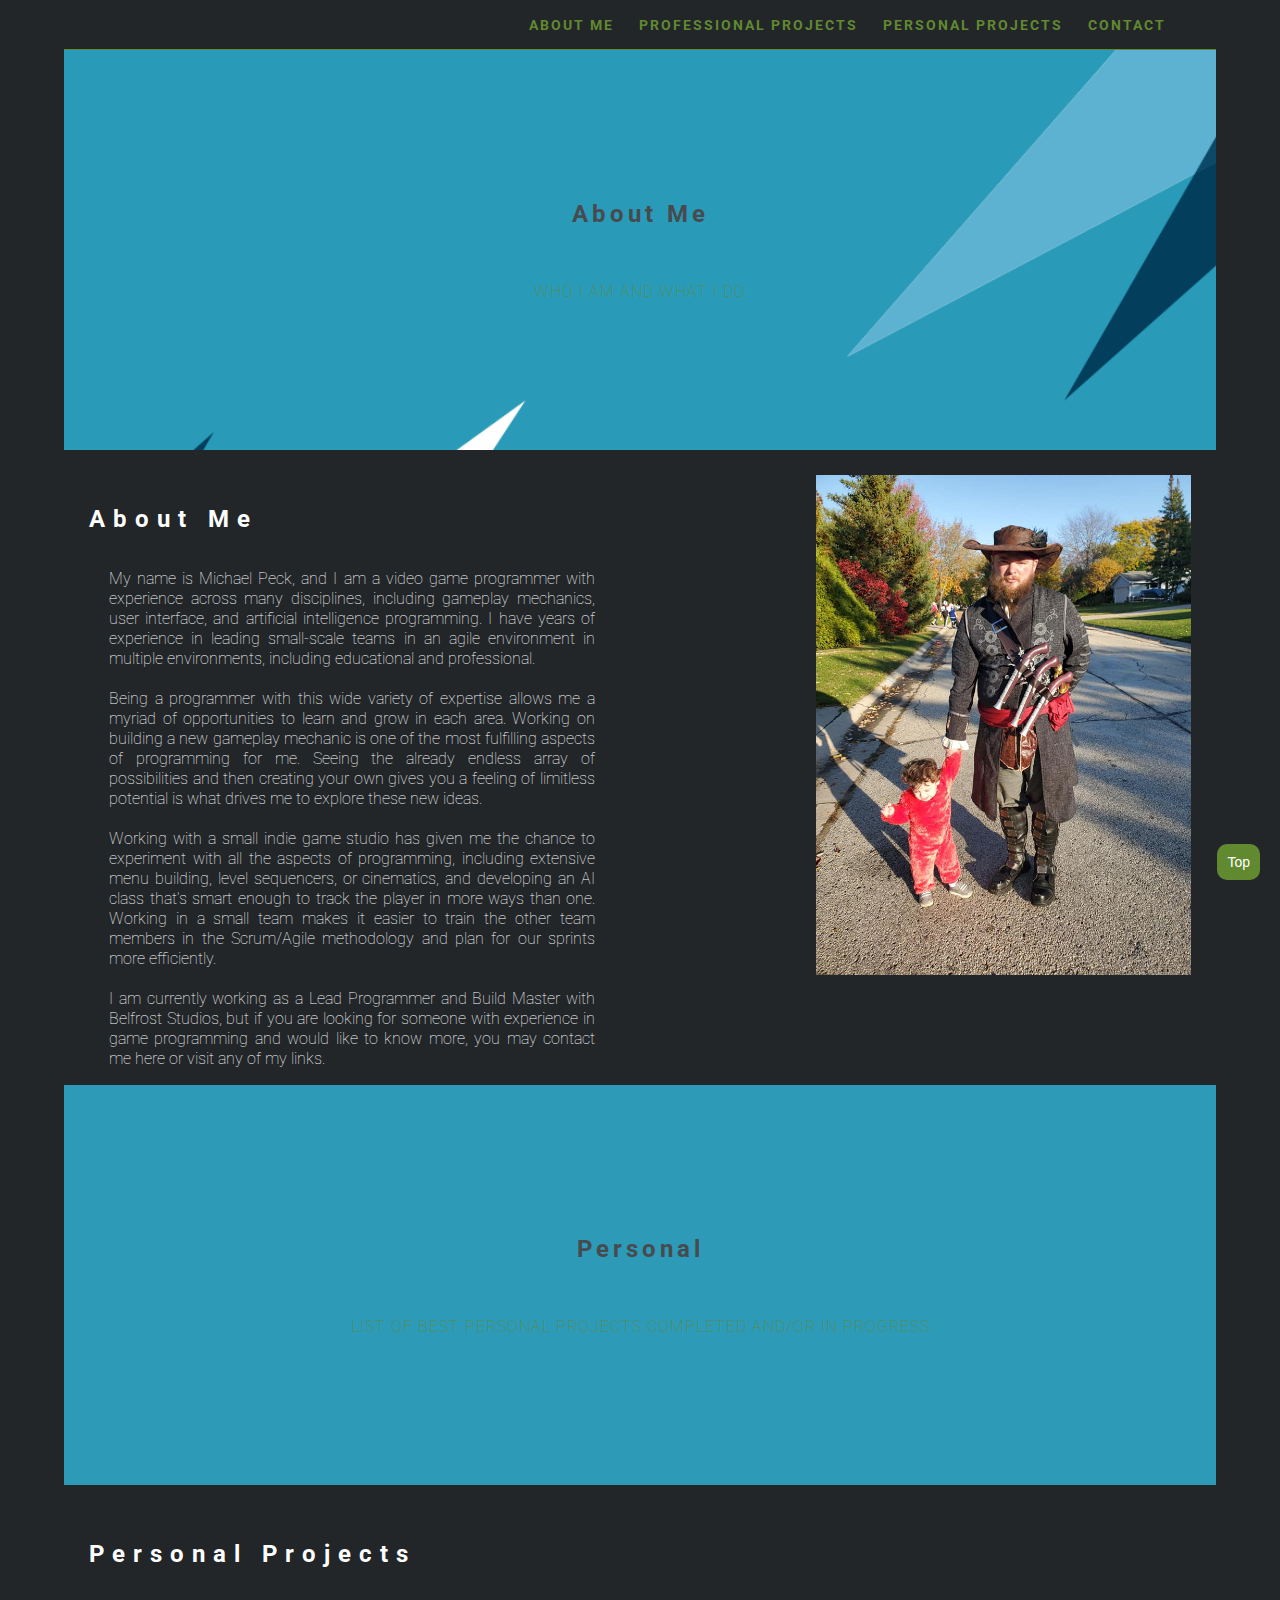
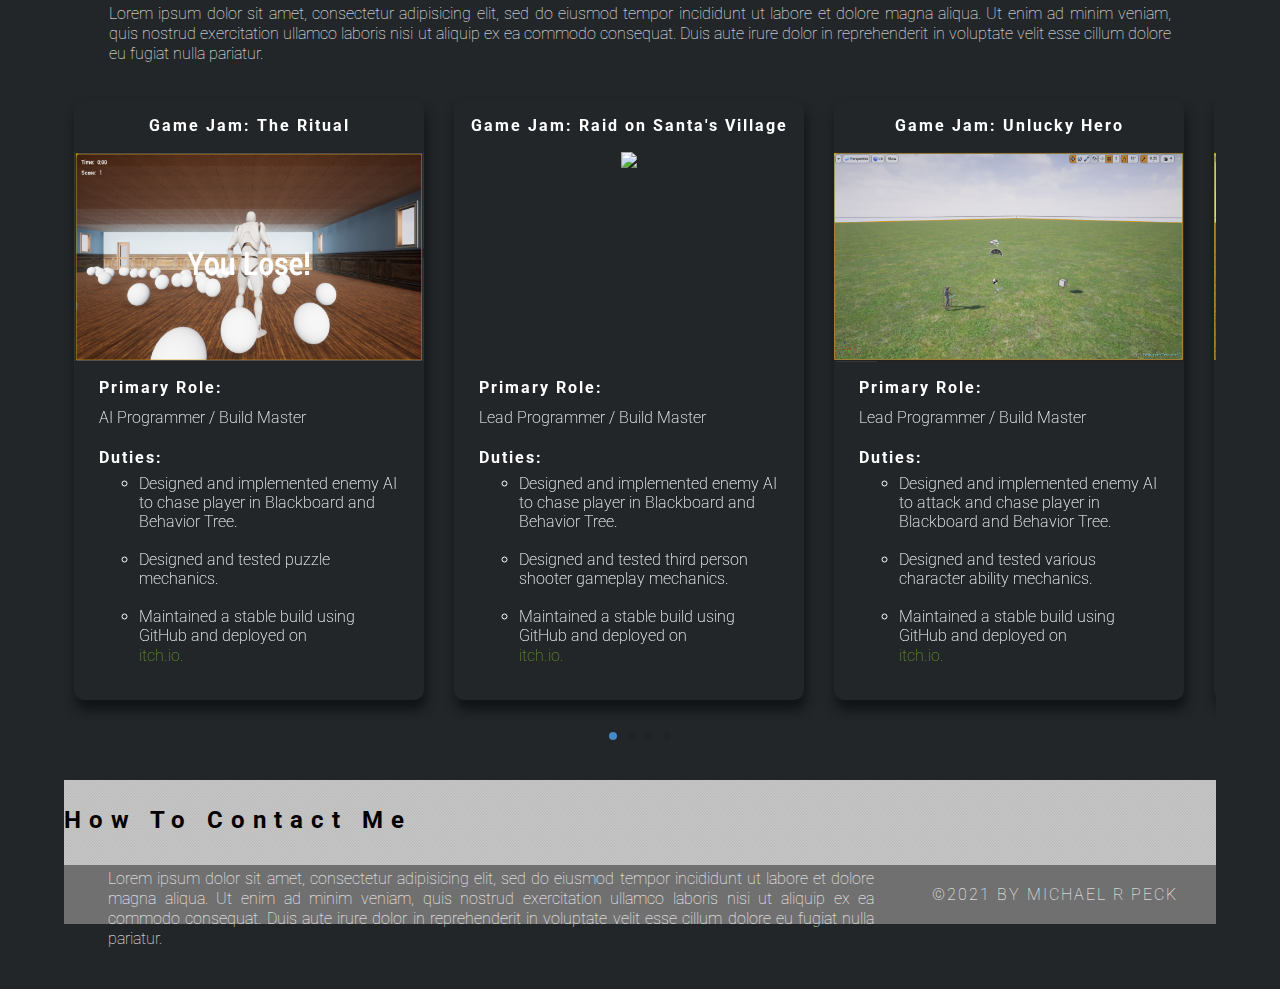
==== commit 9a0d66d1: "Added new photos/videos" ====
--- a/index.html
+++ b/index.html
@@ -104,9 +104,7 @@
 					to know more, you may contact me here or visit any of my links.</p>
 			</div>
 			<div class="about-pic">
-				<h2 class="section_title"></h2>
-				<p class="text_column">
-				</p>
+				<img src="images/pirate_selfie.jpg">
 			</div>			
 		</section>		
 
@@ -129,37 +127,42 @@
 			<!-- Full-width images with number text -->
 			<!-- Container for the image gallery -->
 			<div class="image-container">
+				
 				<ul id="autoWidth1" class="cs-hidden">
 					<!--1--------------------------->
-					<li class="item-a">
-						<!-- sliderbox-->
-						<div class="box">
-							<p class="title">Game Jam: The Ritual</p>
-								<!--model-->
-								<img class="picture" src="images/screenshots/gam-303/FinalLook.PNG" onclick="openModal('ritualModal','ritualSlides', 'ritualCaption');currentSlide(1)">
-								<!--details panel-->
-							<div class="details">
-								<p>
-									<span class="sub-title">Primary Role:</span>
-									<span><br>AI Programmer / Build Master</span>
-									<br><br>
-									<span class="sub-title">Duties:</span>
-									<ul>
-										<li>Designed and implemented enemy AI to chase player in Blackboard and Behavior Tree.</li><br>
-										<li>Designed and tested puzzle mechanics.</li><br>
-										<li>Maintained a stable build using GitHub and deployed on <a href="https://peck2703.itch.io/the-ritual">itch.io.</a></li>
-									</ul>
-								</p>
-							</div>
-							
-					</li>
+					
+						<li class="item-a" a href="game-jams/the-ritual.html">
+							<!-- sliderbox-->
+							<a href="game-jams/the-ritual.html">
+								<div class="box">
+									<p class="title">Game Jam: The Ritual</p>
+									<!--model-->
+									<img class="picture" src="images/demos/ritual-images/Main_Menu.PNG">
+									<!--details panel-->
+									<div class="details">
+										<p>
+											<span class="sub-title">Primary Role:</span>
+											<span><br>AI Programmer / Build Master</span>
+											<br><br>
+											<span class="sub-title">Duties:</span>
+											<ul>
+												<li>Designed and implemented enemy AI to chase player in Blackboard and Behavior Tree.</li><br>
+												<li>Designed and tested puzzle mechanics.</li><br>
+												<li>Maintained a stable build using GitHub and deployed on <a href="game-jams/the-ritual.html">itch.io.</a></li>
+											</ul>
+										</p>
+									</div>
+								</div>
+							</a>
+						</li>
+					
 					<!--2--------------------------->
 					<li class="item-a">
 						<!-- sliderbox-->
 						<div class="box">
 							<p class="title">Game Jam: Raid on Santa's Village</p>
 								<!--model-->
-								<img class="picture" src="images/demos/alternalien-250x250.png">
+								<img class="picture" src="images/demos/raid-images/Raid_Gameplay.PNG">
 								<!--details panel-->
 								<div class="details">
 									<p>
@@ -182,7 +185,7 @@
 						<div class="box">
 							<p class="title">Game Jam: Unlucky Hero</p>
 								<!--model-->
-								<img class="picture" src="images/screenshots/gam-312/BetaLevelOverall.PNG">
+								<img class="picture" src="images/demos/alum-images/Alum_News_Scene.PNG">
 								<!--details panel-->
 								<div class="details">
 									<p>
@@ -194,6 +197,29 @@
 											<li>Designed and implemented enemy AI to attack and chase player in Blackboard and Behavior Tree.</li><br>
 											<li>Designed and tested various character ability mechanics.</li><br>
 											<li>Maintained a stable build using GitHub and deployed on <a href="https://peck2703.itch.io/unlucky-hero">itch.io.</a></li>
+										</ul>
+									</p>
+								</div>
+						</div>
+					</li>
+					<!--4--------------------------->
+					<li class="item-a">
+						<!-- sliderbox-->
+						<div class="box">
+							<p class="title">Game Jam: Ujamaa Jam-A</p>
+								<!--model-->
+								<img class="picture" src="images/demos/ujamaa-images/Overall_Level_Look.PNG">
+								<!--details panel-->
+								<div class="details">
+									<p>
+										<span class="sub-title">Primary Role:</span>
+										<span><br>All</span>
+										<br><br>
+										<span class="sub-title">Duties:</span>
+										<ul>
+											<li>Designed Level using pre-made assets</li><br>
+											<li>Designed and tested various UI mechanics to simulate trading of economic goods.</li><br>
+											<li>Maintained a stable build using GitHub and deployed on <a href="https://peck2703.itch.io/ujamaa-jam-a">itch.io.</a></li>
 										</ul>
 									</p>
 								</div>
@@ -313,168 +339,6 @@
 		</ul>
 	</div>
 
-	<!-- Ritual Modal -->
-	<div id="ritualModal" class="modal">
-		<a class="close cursor" href="#autoWidth2" onclick="closeModal('ritualModal')">&times;</a>
-		<div class="modal-content">
-	  
-		  <div class="ritualSlides mySlides">
-			<img src="images/screenshots/gam-312/SphereMeshSuccess.PNG" style="width:100%">
-		  </div>
-	  
-		  <div class="ritualSlides mySlides">
-			<img src="images/screenshots/gam-312/AIPatrolC++.PNG" style="width:100%">
-		  </div>
-	  
-		  <div class="ritualSlides mySlides">
-			<img src="images/screenshots/gam-312/BetaLevelOverall.PNG" style="width:100%">
-		  </div>
-		  
-		  <div class="ritualSlides mySlides">
-			<img src="images/screenshots/gam-312/cppTimer.PNG" style="width:100%">
-		  </div>
-		  
-		  <a class="prev" onclick="plusSlides(-1)">&#10094;</a>
-		  <a class="next" onclick="plusSlides(1)">&#10095;</a>
-		</div>
-		<div class="row">
-			<div class="column">
-				<img class="cursor" src="images/screenshots/gam-312/SphereMeshSuccess.PNG" style="width:100%" onclick="currentSlide(1)" alt="">
-			</div>
-			<div class="column">
-				<img class="cursor" src="images/screenshots/gam-312/AIPatrolC++.PNG" style="width:100%" onclick="currentSlide(2)" alt="">
-			</div>
-			<div class="column">
-				<img class="cursor" src="images/screenshots/gam-312/BetaLevelOverall.PNG" style="width:100%" onclick="currentSlide(3)" alt="">
-			</div>
-			<div class="column">
-				<img class="cursor" src="images/screenshots/gam-312/cppTimer.PNG" style="width:100%" onclick="currentSlide(4)" alt="">
-			</div>
-		</div>
-	</div>
-
-	<!--Raid Modal-->
-	<div id="raidModal" class="modal">
-		<a class="close cursor" href="#autoWidth2" onclick="closeModal('raidModal')">&times;</a>
-		<div class="modal-content">
-	  
-		  <div class="raidSlides mySlides">
-			<img src="images/screenshots/gam-312/SphereMeshSuccess.PNG" style="width:100%">
-		  </div>
-	  
-		  <div class="raidSlides mySlides">
-			<img src="images/screenshots/gam-312/AIPatrolC++.PNG" style="width:100%">
-		  </div>
-	  
-		  <div class="raidSlides mySlides">
-			<img src="images/screenshots/gam-312/BetaLevelOverall.PNG" style="width:100%">
-		  </div>
-		  
-		  <div class="raidSlides mySlides">
-			<img src="images/screenshots/gam-312/cppTimer.PNG" style="width:100%">
-		  </div>
-		  
-		  <a class="prev" onclick="plusSlides(-1)">&#10094;</a>
-		  <a class="next" onclick="plusSlides(1)">&#10095;</a>
-		</div>
-		<div class="row">
-			<div class="column">
-				<img class="cursor" src="images/screenshots/gam-312/SphereMeshSuccess.PNG" style="width:100%" onclick="currentSlide(5)" alt="">
-			</div>
-			<div class="column">
-				<img class="cursor" src="images/screenshots/gam-312/AIPatrolC++.PNG" style="width:100%" onclick="currentSlide(6)" alt="">
-			</div>
-			<div class="column">
-				<img class="cursor" src="images/screenshots/gam-312/BetaLevelOverall.PNG" style="width:100%" onclick="currentSlide(7)" alt="">
-			</div>
-			<div class="column">
-				<img class="cursor" src="images/screenshots/gam-312/cppTimer.PNG" style="width:100%" onclick="currentSlide(8)" alt="">
-			</div>
-		</div>
-	</div>
-
-
-	<!--Hero Modal-->
-	<div id="heroModal" class="modal">
-		<a class="close cursor" href="#autoWidth2" onclick="closeModal('heroModal')">&times;</a>
-		<div class="modal-content">
-	  
-		  <div class="heroSlides mySlides">
-			<img src="images/screenshots/gam-312/SphereMeshSuccess.PNG" style="width:100%">
-		  </div>
-	  
-		  <div class="heroSlides mySlides">
-			<img src="images/screenshots/gam-312/AIPatrolC++.PNG" style="width:100%">
-		  </div>
-	  
-		  <div class="heroSlides mySlides">
-			<img src="images/screenshots/gam-312/BetaLevelOverall.PNG" style="width:100%">
-		  </div>
-		  
-		  <div class="heroSlides mySlides">
-			<img src="images/screenshots/gam-312/cppTimer.PNG" style="width:100%">
-		  </div>
-		  
-		  <a class="prev" onclick="plusSlides(-1)">&#10094;</a>
-		  <a class="next" onclick="plusSlides(1)">&#10095;</a>
-		</div>
-		<div class="row">
-			<div class="column">
-				<img class="cursor" src="images/screenshots/gam-312/SphereMeshSuccess.PNG" style="width:100%" onclick="currentSlide(9)" alt="">
-			</div>
-			<div class="column">
-				<img class="cursor" src="images/screenshots/gam-312/AIPatrolC++.PNG" style="width:100%" onclick="currentSlide(10)" alt="">
-			</div>
-			<div class="column">
-				<img class="cursor" src="images/screenshots/gam-312/BetaLevelOverall.PNG" style="width:100%" onclick="currentSlide(11)" alt="">
-			</div>
-			<div class="column">
-				<img class="cursor" src="images/screenshots/gam-312/cppTimer.PNG" style="width:100%" onclick="currentSlide(12)" alt="">
-			</div>
-		</div>
-	</div>
-
-	<!--Kwanzaa Modal-->
-	<div id="kwanzaaModal" class="modal">
-		<a class="close cursor" href="#autoWidth2" onclick="closeModal('kwanzaaModal')">&times;</a>
-		<div class="modal-content">
-	  
-		  <div class="kwanzaaSlides mySlides">
-			<img src="images/screenshots/gam-312/SphereMeshSuccess.PNG" style="width:100%">
-		  </div>
-	  
-		  <div class="kwanzaaSlides mySlides">
-			<img src="images/screenshots/gam-312/AIPatrolC++.PNG" style="width:100%">
-		  </div>
-	  
-		  <div class="kwanzaaSlides mySlides">
-			<img src="images/screenshots/gam-312/BetaLevelOverall.PNG" style="width:100%">
-		  </div>
-		  
-		  <div class="kwanzaaSlides mySlides">
-			<img src="images/screenshots/gam-312/cppTimer.PNG" style="width:100%">
-		  </div>
-		  
-		  <a class="prev" onclick="plusSlides(-1)">&#10094;</a>
-		  <a class="next" onclick="plusSlides(1)">&#10095;</a>
-		</div>
-		<div class="row">
-			<div class="column">
-				<img class="cursor" src="images/screenshots/gam-312/SphereMeshSuccess.PNG" style="width:100%" onclick="currentSlide(1)" alt="">
-			</div>
-			<div class="column">
-				<img class="cursor" src="images/screenshots/gam-312/AIPatrolC++.PNG" style="width:100%" onclick="currentSlide(2)" alt="">
-			</div>
-			<div class="column">
-				<img class="cursor" src="images/screenshots/gam-312/BetaLevelOverall.PNG" style="width:100%" onclick="currentSlide(3)" alt="">
-			</div>
-			<div class="column">
-				<img class="cursor" src="images/screenshots/gam-312/cppTimer.PNG" style="width:100%" onclick="currentSlide(4)" alt="">
-			</div>
-		</div>
-	</div>
-
-
 		<!-- Contact Section -->
 		<section class="footer_banner" id="contact">
 			<h2 class="contact_title">How To Contact Me</h2>
--- a/css/portfolio.css
+++ b/css/portfolio.css
@@ -73,6 +73,7 @@
 	color: #61892F;
 	text-decoration: none;
 	line-height: 1.4;
+	display: block;
 }
 ul li:hover a {
 	color: #86C232;
@@ -135,14 +136,12 @@
 	float: left;
 }
 .about-pic {
-	padding-left: 25px;
-	padding-right: 25px;
-	padding-top: 35px;
-	/* display: inline-block; */
+	padding: 25px;
 	background-color: #222629;
 	margin-top: 0px;
-	width: 50%;
 	float: right;
+	object-fit: cover;
+	align-items:stretch;
 }
 .about_pro {
 	padding-left: 25px;
@@ -179,6 +178,8 @@
 	background-repeat: no-repeat;
 }
 .pro-banner {
+	display: inline-block;
+	width: 100%;
 	background-color: #2D9AB7;
 	background-image: url("../images/parallax.png");
 	height: 400px;
@@ -394,7 +395,7 @@
 .next {
   cursor: pointer;
   position: absolute;
-  top: 50%;
+  top: 40%;
   width: auto;
   padding: 16px;
   margin-top: -50px;
@@ -408,7 +409,7 @@
 
 /* Position the "next button" to the right */
 .next {
-  right: 12.5%;
+  right: 0;
   border-radius: 3px 0 0 3px;
 }
 
@@ -491,10 +492,10 @@
   opacity: 1;
 }
 img{
-	max-height: 600px;
+	max-height: 500px;
 	max-width: 100%;
 	margin: auto;
-	object-fit: cover;
+	object-fit: fill;
 }
 .thumbnail-img{
 	height: 150px;
@@ -522,6 +523,30 @@
 #myBtn:hover {
   background-color: #474B4F; /* Add a dark-grey background on hover */
 }
+.game-gallery{
+	float: left;
+	width: 75%;
+	max-height: 400px;
+	position: relative;
+}
+.game-information{
+	float: right;
+	width: 25%;
+	display: block;
+}
+
+
+
+
+
+
+
+
+
+
+
+
+
 
 /* Mobile */
 @media (max-width: 320px) {
@@ -652,6 +677,16 @@
 }
 }
 
+
+
+
+
+
+
+
+
+
+
 /* Small Tablets */
 @media (min-width: 321px)and (max-width: 767px) {
 .logo {
@@ -801,6 +836,15 @@
 	background-repeat: no-repeat;
 }
 }
+
+
+
+
+
+
+
+
+
 /* Small Desktops */
 @media (min-width: 768px) and (max-width: 1096px) {
 .text_column {
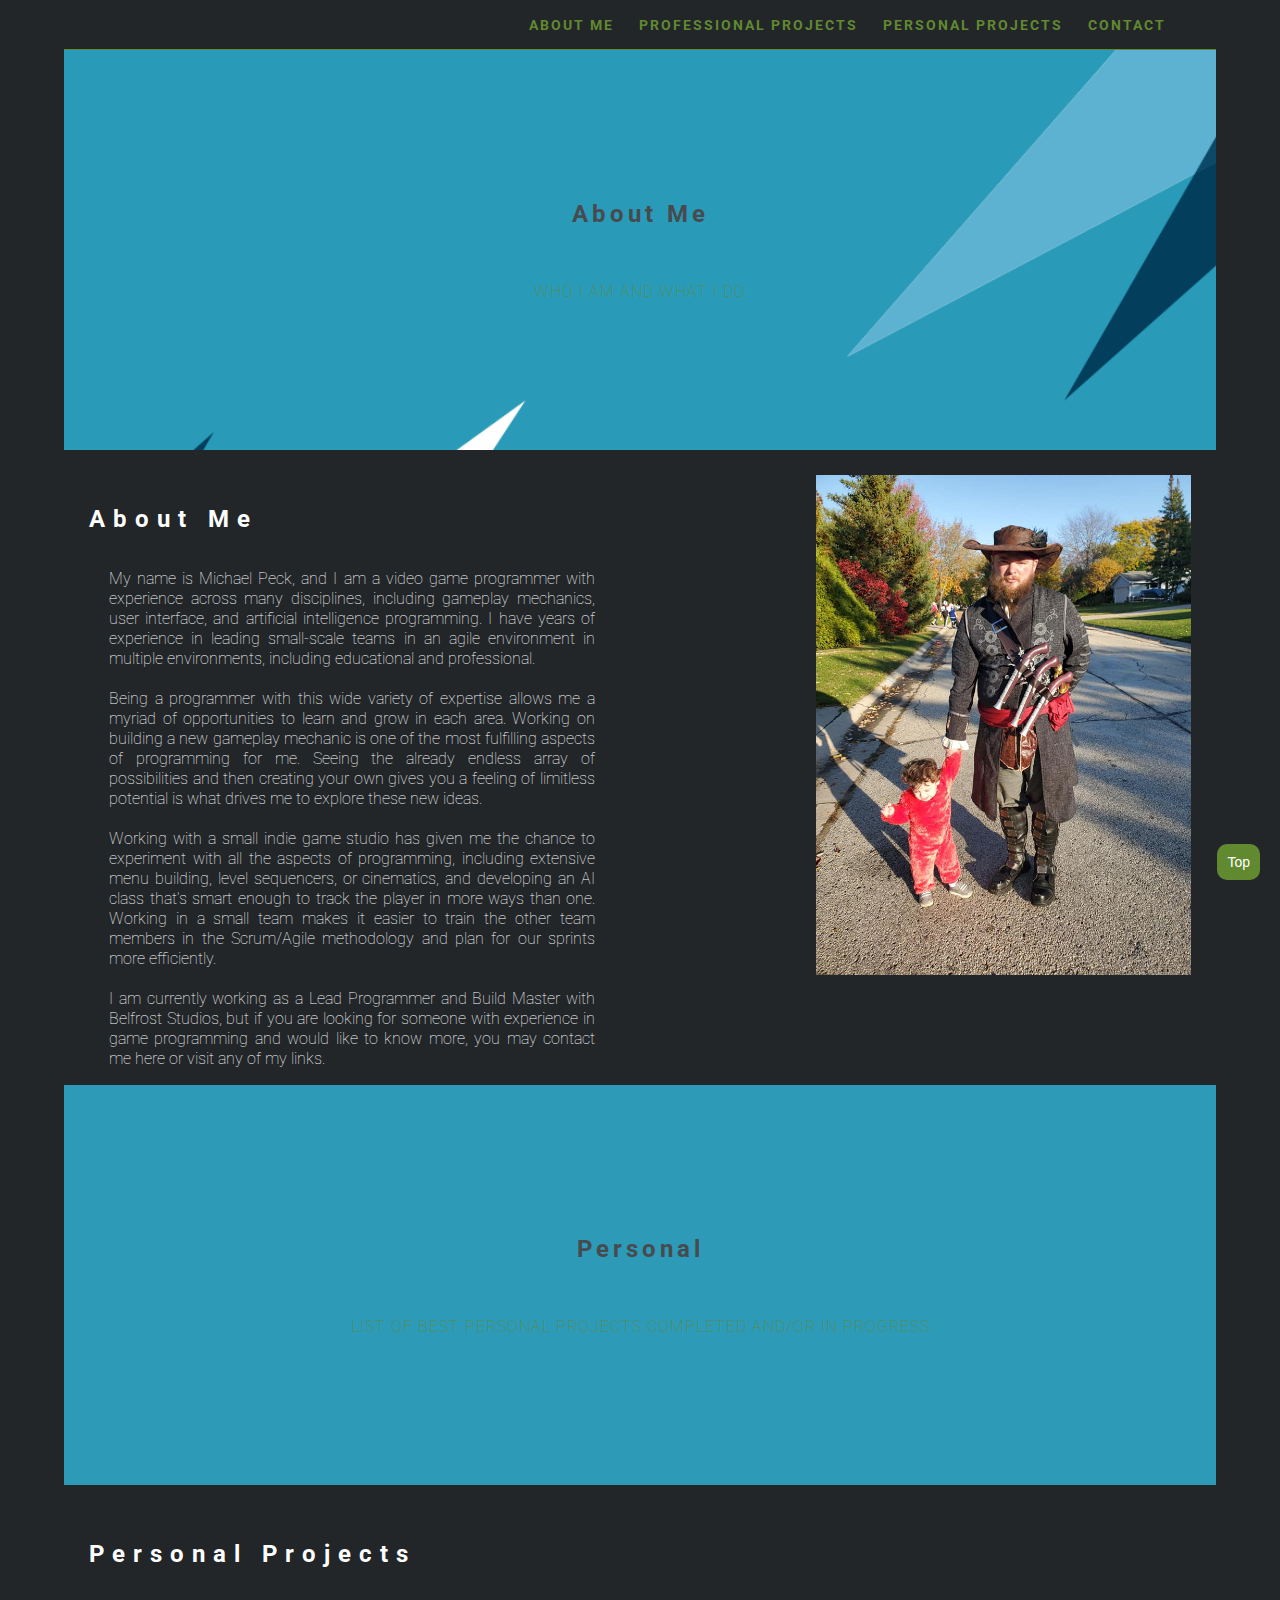
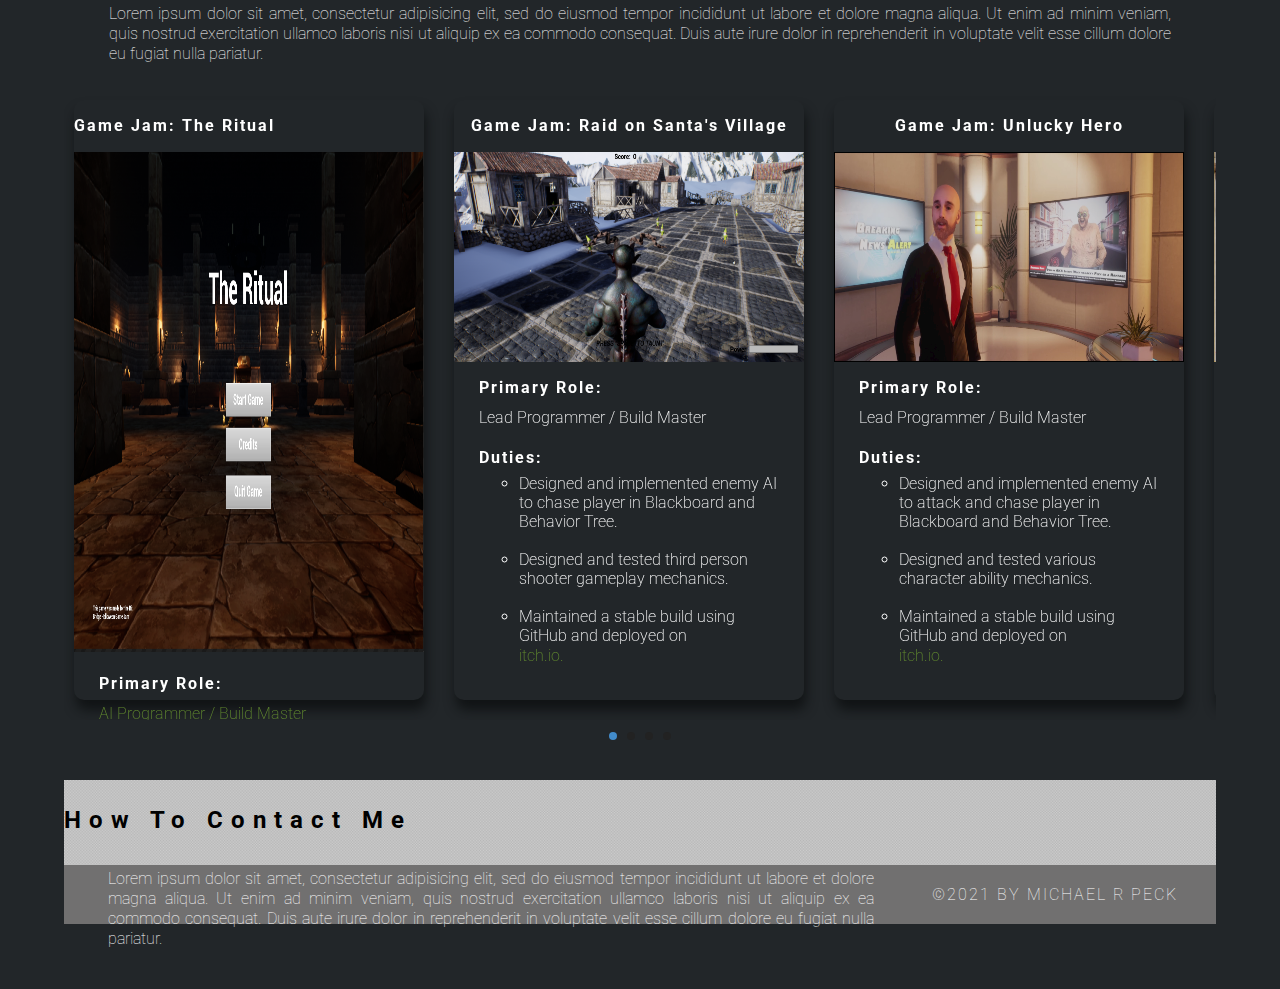
==== commit a2fa2fc2: "Fixed issue with images" ====
--- a/index.html
+++ b/index.html
@@ -127,34 +127,32 @@
 			<!-- Full-width images with number text -->
 			<!-- Container for the image gallery -->
 			<div class="image-container">
-				
 				<ul id="autoWidth1" class="cs-hidden">
 					<!--1--------------------------->
-					
-						<li class="item-a" a href="game-jams/the-ritual.html">
-							<!-- sliderbox-->
-							<a href="game-jams/the-ritual.html">
-								<div class="box">
-									<p class="title">Game Jam: The Ritual</p>
-									<!--model-->
-									<img class="picture" src="images/demos/ritual-images/Main_Menu.PNG">
-									<!--details panel-->
-									<div class="details">
-										<p>
-											<span class="sub-title">Primary Role:</span>
-											<span><br>AI Programmer / Build Master</span>
-											<br><br>
-											<span class="sub-title">Duties:</span>
-											<ul>
-												<li>Designed and implemented enemy AI to chase player in Blackboard and Behavior Tree.</li><br>
-												<li>Designed and tested puzzle mechanics.</li><br>
-												<li>Maintained a stable build using GitHub and deployed on <a href="game-jams/the-ritual.html">itch.io.</a></li>
-											</ul>
-										</p>
-									</div>
+					<li class="item-a" a href="game-jams/the-ritual.html">
+						<!-- sliderbox-->
+						<a href="game-jams/the-ritual.html">
+							<div class="box">
+								<p class="title">Game Jam: The Ritual</p>
+								<!--model-->
+								<img class="picture" src="images/demos/ritual-images/Main_Menu.PNG">
+								<!--details panel-->
+								<div class="details">
+									<p>
+										<span class="sub-title">Primary Role:</span>
+										<span><br>AI Programmer / Build Master</span>
+										<br><br>
+										<span class="sub-title">Duties:</span>
+										<ul>
+											<li>Designed and implemented enemy AI to chase player in Blackboard and Behavior Tree.</li><br>
+											<li>Designed and tested puzzle mechanics.</li><br>
+											<li>Maintained a stable build using GitHub and deployed on <a href="game-jams/the-ritual.html">itch.io.</a></li>
+										</ul>
+									</p>
 								</div>
-							</a>
-						</li>
+							</div>
+						</a>
+					</li>
 					
 					<!--2--------------------------->
 					<li class="item-a">
@@ -245,35 +243,38 @@
 	 <div class="image-container">
 		<ul id="autoWidth2" class="cs-hidden">
 			<!--1--------------------------->
-			<li class="item-a">
+			<li class="item-a" a href="game-jams/the-ritual.html">
 				<!-- sliderbox-->
-				<div class="box">
-					<p class="title">Game Jam: The Ritual</p>
+				<a href="game-jams/the-ritual.html">
+					<div class="box">
+						<p class="title">Game Jam: The Ritual</p>
 						<!--model-->
-						<img class="picture" src="images/screenshots/gam-303/FinalLook.PNG" onclick="openModal('ritualModal','ritualSlides', 'ritualCaption');currentSlide(1)">
+						<img class="picture" src="images/demos/ritual-images/Main_Menu.PNG">
 						<!--details panel-->
-					<div class="details">
-						<p>
-							<span class="sub-title">Primary Role:</span>
-							<span><br>AI Programmer / Build Master</span>
-							<br><br>
-							<span class="sub-title">Duties:</span>
-							<ul>
-								<li>Designed and implemented enemy AI to chase player in Blackboard and Behavior Tree.</li><br>
-								<li>Designed and tested puzzle mechanics.</li><br>
-								<li>Maintained a stable build using GitHub and deployed on <a href="https://peck2703.itch.io/the-ritual">itch.io.</a></li>
-							</ul>
-						</p>
+						<div class="details">
+							<p>
+								<span class="sub-title">Primary Role:</span>
+								<span><br>AI Programmer / Build Master</span>
+								<br><br>
+								<span class="sub-title">Duties:</span>
+								<ul>
+									<li>Designed and implemented enemy AI to chase player in Blackboard and Behavior Tree.</li><br>
+									<li>Designed and tested puzzle mechanics.</li><br>
+									<li>Maintained a stable build using GitHub and deployed on <a href="game-jams/the-ritual.html">itch.io.</a></li>
+								</ul>
+							</p>
+						</div>
 					</div>
-					
+				</a>
 			</li>
+			
 			<!--2--------------------------->
 			<li class="item-a">
 				<!-- sliderbox-->
 				<div class="box">
 					<p class="title">Game Jam: Raid on Santa's Village</p>
 						<!--model-->
-						<img class="picture" src="images/demos/alternalien-250x250.png" onclick="openModal('raidModal','raidSlides', 'raidCaption');currentSlide(5)">
+						<img class="picture" src="images/demos/raid-images/Raid_Gameplay.PNG">
 						<!--details panel-->
 						<div class="details">
 							<p>
@@ -296,7 +297,7 @@
 				<div class="box">
 					<p class="title">Game Jam: Unlucky Hero</p>
 						<!--model-->
-						<img class="picture" src="images/screenshots/gam-312/BetaLevelOverall.PNG" onclick="openModal('heroModal','heroSlides', 'heroCaption');currentSlide(9)">
+						<img class="picture" src="images/demos/alum-images/Alum_News_Scene.PNG">
 						<!--details panel-->
 						<div class="details">
 							<p>
@@ -319,7 +320,7 @@
 				<div class="box">
 					<p class="title">Game Jam: Ujamaa Jam-A</p>
 						<!--model-->
-						<img class="picture" src="images/screenshots/gam-312/BetaLevelOverall.PNG" onclick="openModal('kwanzaaModal','kwanzaaSlides', 'kwanzaaCaption');currentSlide(13)">
+						<img class="picture" src="images/demos/ujamaa-images/Overall_Level_Look.PNG">
 						<!--details panel-->
 						<div class="details">
 							<p>
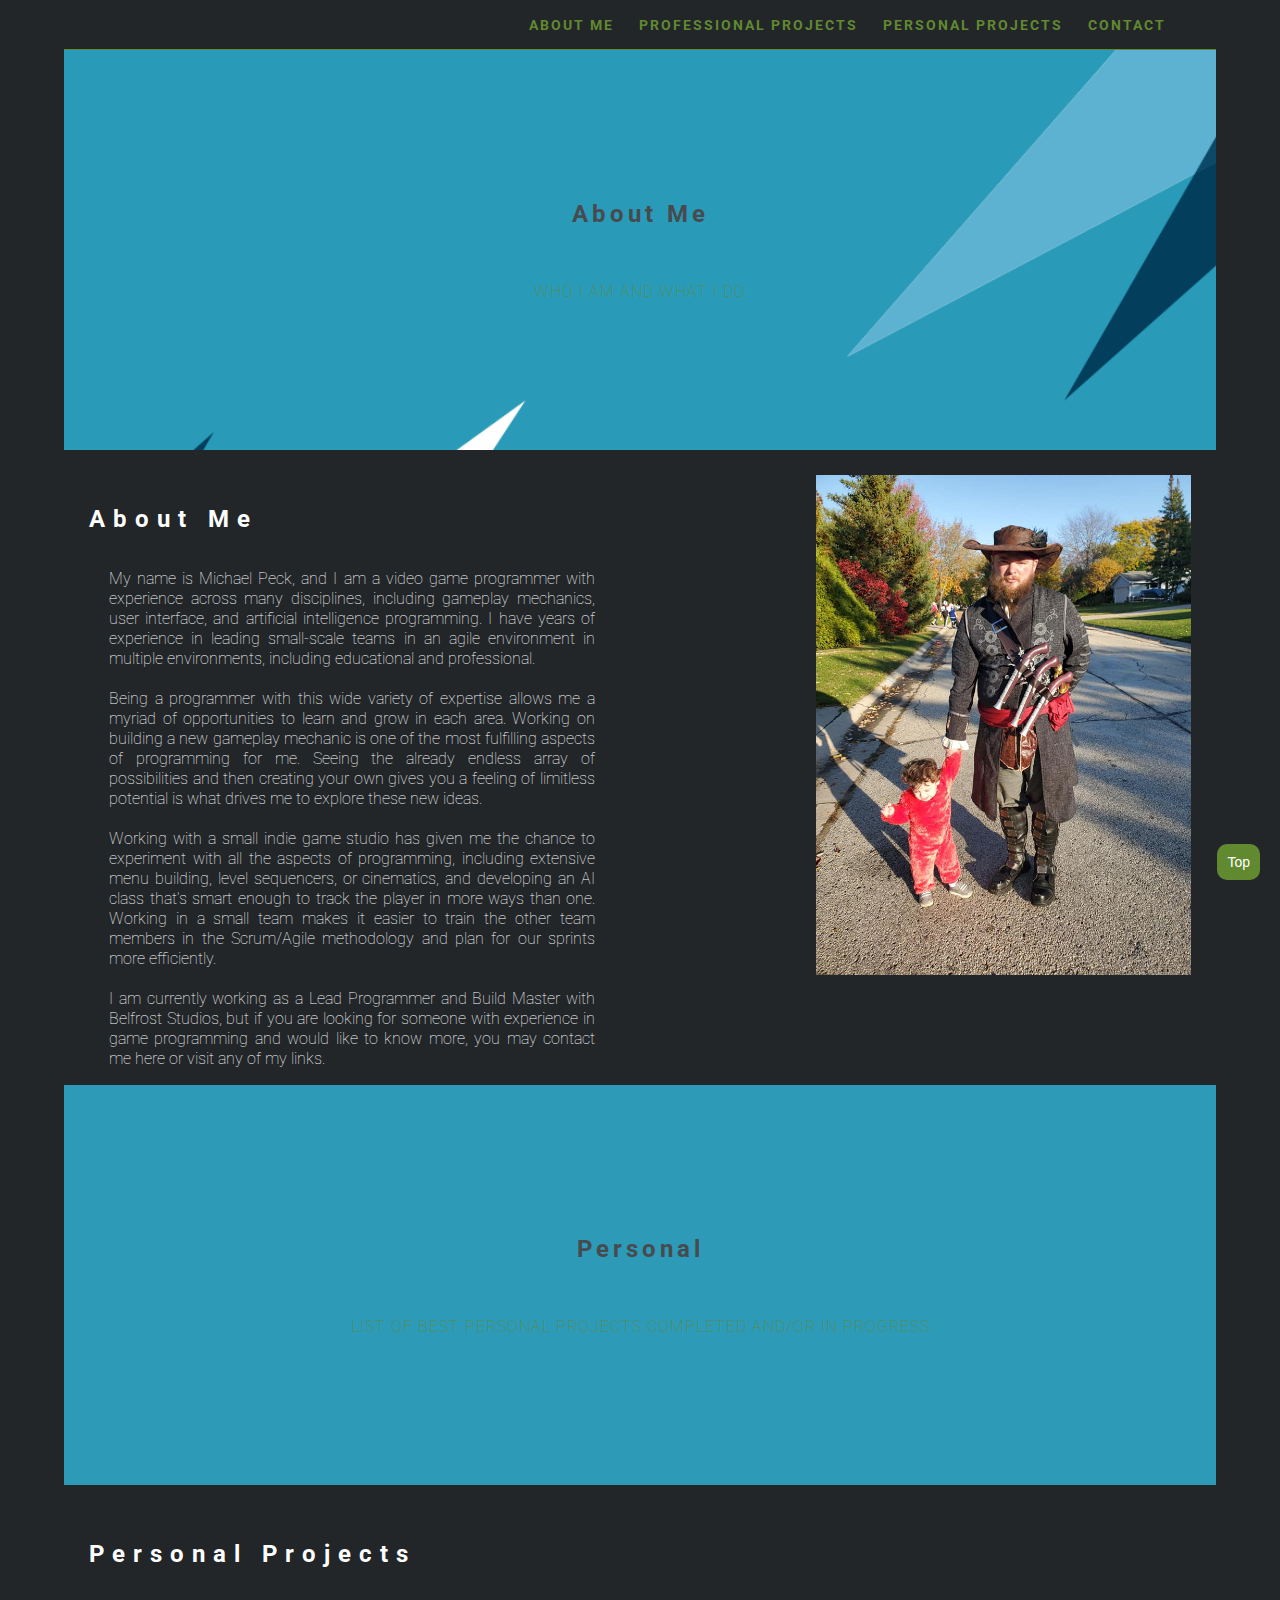
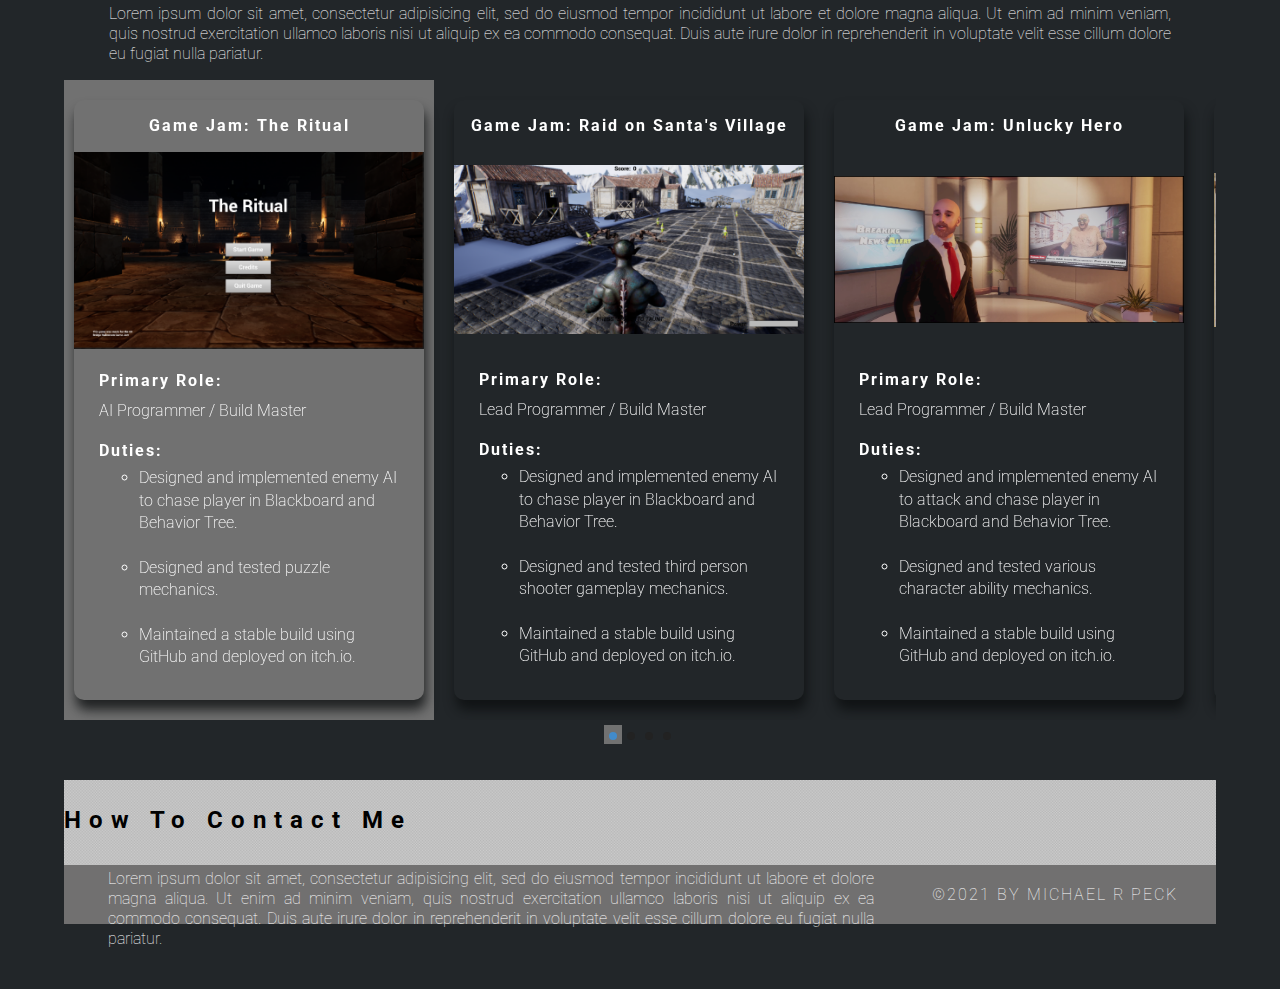
==== commit ceada2ce: "Modified layouts on ritual page." ====
--- a/index.html
+++ b/index.html
@@ -129,7 +129,7 @@
 			<div class="image-container">
 				<ul id="autoWidth1" class="cs-hidden">
 					<!--1--------------------------->
-					<li class="item-a" a href="game-jams/the-ritual.html">
+					<li class="item-a">
 						<!-- sliderbox-->
 						<a href="game-jams/the-ritual.html">
 							<div class="box">
@@ -243,98 +243,129 @@
 	 <div class="image-container">
 		<ul id="autoWidth2" class="cs-hidden">
 			<!--1--------------------------->
-			<li class="item-a" a href="game-jams/the-ritual.html">
+			<li class="item-a">
 				<!-- sliderbox-->
-				<a href="game-jams/the-ritual.html">
-					<div class="box">
-						<p class="title">Game Jam: The Ritual</p>
-						<!--model-->
-						<img class="picture" src="images/demos/ritual-images/Main_Menu.PNG">
-						<!--details panel-->
-						<div class="details">
-							<p>
-								<span class="sub-title">Primary Role:</span>
-								<span><br>AI Programmer / Build Master</span>
-								<br><br>
-								<span class="sub-title">Duties:</span>
-								<ul>
-									<li>Designed and implemented enemy AI to chase player in Blackboard and Behavior Tree.</li><br>
-									<li>Designed and tested puzzle mechanics.</li><br>
-									<li>Maintained a stable build using GitHub and deployed on <a href="game-jams/the-ritual.html">itch.io.</a></li>
-								</ul>
-							</p>
-						</div>
+				<div class="box">
+					<a href="game-jams/the-ritual.html">
+					<p class="title">Game Jam: The Ritual</p>
+					</a>
+					
+					<!--model-->
+					<a href="game-jams/the-ritual.html">
+					<img class="card-image" src="images/demos/ritual-images/Main_Menu.PNG">
+					</a>
+
+					<!--details panel-->
+					<a href="game-jams/the-ritual.html">
+					<div class="details">
+						<p>
+							<span class="sub-title">Primary Role:</span>
+							<span><br>AI Programmer / Build Master</span>
+							<br><br>
+							<span class="sub-title">Duties:</span>
+							<ul>
+								<li class="card-details">Designed and implemented enemy AI to chase player in Blackboard and Behavior Tree.</li><br>
+								<li class="card-details">Designed and tested puzzle mechanics.</li><br>
+								<li class="card-details">Maintained a stable build using GitHub and deployed on itch.io.</li>
+							</ul>
+						</p>
 					</div>
-				</a>
+					</a>
+				</div>
+				
 			</li>
 			
 			<!--2--------------------------->
 			<li class="item-a">
 				<!-- sliderbox-->
 				<div class="box">
+					<a href="game-jams/the-ritual.html">
 					<p class="title">Game Jam: Raid on Santa's Village</p>
-						<!--model-->
-						<img class="picture" src="images/demos/raid-images/Raid_Gameplay.PNG">
-						<!--details panel-->
-						<div class="details">
-							<p>
-								<span class="sub-title">Primary Role:</span>
-								<span><br>Lead Programmer / Build Master</span>
-								<br><br>
-								<span class="sub-title">Duties:</span>
-								<ul>
-									<li>Designed and implemented enemy AI to chase player in Blackboard and Behavior Tree.</li><br>
-									<li>Designed and tested third person shooter gameplay mechanics.</li><br>
-									<li>Maintained a stable build using GitHub and deployed on <a href="https://peck2703.itch.io/raid-on-santas-village">itch.io.</a></li>
-								</ul>
-							</p>
-						</div>
+					</a>
+
+					<!--model-->
+					<a href="game-jams/the-ritual.html">
+					<img class="card-image" src="images/demos/raid-images/Raid_Gameplay.PNG">
+					</a>
+
+					<!--details panel-->
+					<a href="game-jams/the-ritual.html">
+					<div class="details">
+						<p>
+							<span class="sub-title">Primary Role:</span>
+							<span><br>Lead Programmer / Build Master</span>
+							<br><br>
+							<span class="sub-title">Duties:</span>
+							<ul>
+								<li class="card-details">Designed and implemented enemy AI to chase player in Blackboard and Behavior Tree.</li><br>
+								<li class="card-details">Designed and tested third person shooter gameplay mechanics.</li><br>
+								<li class="card-details">Maintained a stable build using GitHub and deployed on itch.io.</li>
+							</ul>
+						</p>
+					</div>
+					</a>
 				</div>
 			</li>
 			<!--3--------------------------->
 			<li class="item-a">
 				<!-- sliderbox-->
 				<div class="box">
+					<a href="game-jams/the-ritual.html">
 					<p class="title">Game Jam: Unlucky Hero</p>
-						<!--model-->
-						<img class="picture" src="images/demos/alum-images/Alum_News_Scene.PNG">
-						<!--details panel-->
-						<div class="details">
-							<p>
-								<span class="sub-title">Primary Role:</span>
-								<span><br>Lead Programmer / Build Master</span>
-								<br><br>
-								<span class="sub-title">Duties:</span>
-								<ul>
-									<li>Designed and implemented enemy AI to attack and chase player in Blackboard and Behavior Tree.</li><br>
-									<li>Designed and tested various character ability mechanics.</li><br>
-									<li>Maintained a stable build using GitHub and deployed on <a href="https://peck2703.itch.io/unlucky-hero">itch.io.</a></li>
-								</ul>
-							</p>
-						</div>
+					</a>
+
+					<!--model-->
+					<a href="game-jams/the-ritual.html">
+					<img class="card-image" src="images/demos/alum-images/Alum_News_Scene.PNG">
+					</a>
+
+					<!--details panel-->
+					<a href="game-jams/the-ritual.html">
+					<div class="details">
+						<p>
+							<span class="sub-title">Primary Role:</span>
+							<span><br>Lead Programmer / Build Master</span>
+							<br><br>
+							<span class="sub-title">Duties:</span>
+							<ul>
+								<li class="card-details">Designed and implemented enemy AI to attack and chase player in Blackboard and Behavior Tree.</li><br>
+								<li class="card-details">Designed and tested various character ability mechanics.</li><br>
+								<li class="card-details">Maintained a stable build using GitHub and deployed on itch.io.</li>
+							</ul>
+						</p>
+					</div>
+					</a>
 				</div>
 			</li>
 			<!--4--------------------------->
 			<li class="item-a">
 				<!-- sliderbox-->
 				<div class="box">
+					<a href="game-jams/the-ritual.html">
 					<p class="title">Game Jam: Ujamaa Jam-A</p>
-						<!--model-->
-						<img class="picture" src="images/demos/ujamaa-images/Overall_Level_Look.PNG">
-						<!--details panel-->
-						<div class="details">
-							<p>
-								<span class="sub-title">Primary Role:</span>
-								<span><br>All</span>
-								<br><br>
-								<span class="sub-title">Duties:</span>
-								<ul>
-									<li>Designed Level using pre-made assets</li><br>
-									<li>Designed and tested various UI mechanics to simulate trading of economic goods.</li><br>
-									<li>Maintained a stable build using GitHub and deployed on <a href="https://peck2703.itch.io/ujamaa-jam-a">itch.io.</a></li>
-								</ul>
-							</p>
-						</div>
+					</a>
+						
+					<!--model-->
+					<a href="game-jams/the-ritual.html">
+					<img class="card-image" src="images/demos/ujamaa-images/Overall_Level_Look.PNG">
+					</a>
+
+					<!--details panel-->
+					<a href="game-jams/the-ritual.html">
+					<div class="details">
+						<p>
+							<span class="sub-title">Primary Role:</span>
+							<span><br>All</span>
+							<br><br>
+							<span class="sub-title">Duties:</span>
+							<ul>
+								<li class="card-details">Designed Level using pre-made assets</li><br>
+								<li class="card-details">Designed and tested various UI mechanics to simulate trading of economic goods.</li><br>
+								<li class="card-details">Maintained a stable build using GitHub and deployed on itch.io.</li>
+							</ul>
+						</p>
+					</div>
+					</a>
 				</div>
 			</li>
 		</ul>
--- a/css/portfolio.css
+++ b/css/portfolio.css
@@ -73,10 +73,19 @@
 	color: #61892F;
 	text-decoration: none;
 	line-height: 1.4;
-	display: block;
+	display: inline-block;
 }
 ul li:hover a {
 	color: #86C232;
+}
+li.card-details{
+	color: #FFF;
+}
+a.card-image{
+	min-height: 250px;
+	min-width: 250px;
+	object-fit: cover;
+	color: #FFF;
 }
 .section_title {
 	color: #FFF;
@@ -230,6 +239,7 @@
 footer {
 	background-color: #FFFFFF;
 	padding-bottom: 35px;
+	float: none;
 }
 .contact-text{
 	width: 70%;
@@ -394,9 +404,9 @@
 .prev,
 .next {
   cursor: pointer;
-  position: absolute;
-  top: 40%;
-  width: auto;
+  position:absolute;
+  top: 750px;
+  width: 25px;
   padding: 16px;
   margin-top: -50px;
   color: white;
@@ -409,7 +419,7 @@
 
 /* Position the "next button" to the right */
 .next {
-  right: 0;
+  left: 55%;
   border-radius: 3px 0 0 3px;
 }
 
@@ -494,7 +504,6 @@
 img{
 	max-height: 500px;
 	max-width: 100%;
-	margin: auto;
 	object-fit: fill;
 }
 .thumbnail-img{
@@ -524,25 +533,40 @@
   background-color: #474B4F; /* Add a dark-grey background on hover */
 }
 .game-gallery{
+	padding: 20px;
+	width: 60%;
+	max-height: 400px;
 	float: left;
-	width: 75%;
-	max-height: 400px;
+}
+.game-information{
+	padding: 20px;
+	float: right;
+	width: 40%;
+}
+/* Slideshow container */
+.slideshow-container {
+	max-width: 1000px;
 	position: relative;
-}
-.game-information{
-	float: right;
-	width: 25%;
-	display: block;
-}
-
-
-
-
-
-
-
-
-
+  }
+  /* The dots/bullets/indicators */
+.dot {
+	cursor: pointer;
+	height: 15px;
+	width: 15px;
+	margin: 0 2px;
+	background-color: #bbb;
+	border-radius: 50%;
+	display: inline-block;
+	transition: background-color 0.6s ease;
+  }
+  
+  .active, .dot:hover {
+	background-color: #717171;
+  }
+  @keyframes fade {
+	from {opacity: .4}
+	to {opacity: 1}
+  }
 
 
 
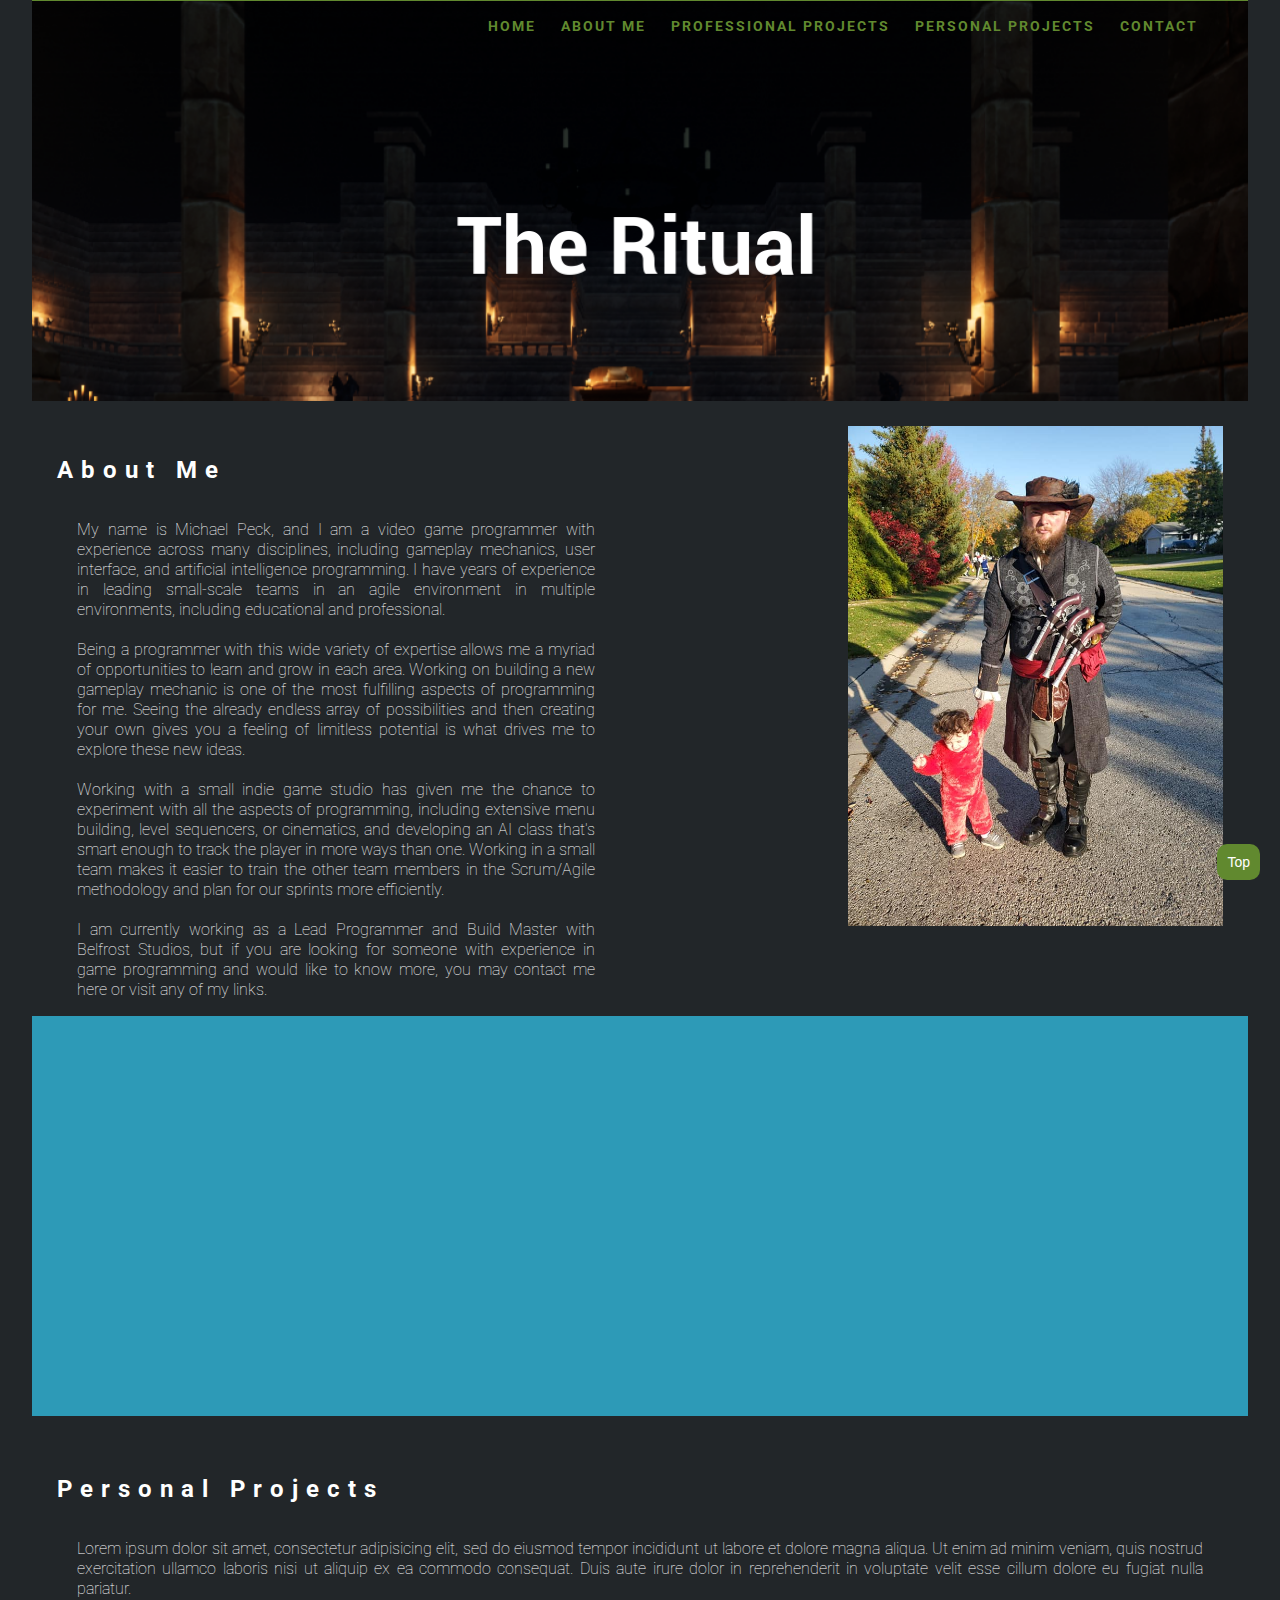
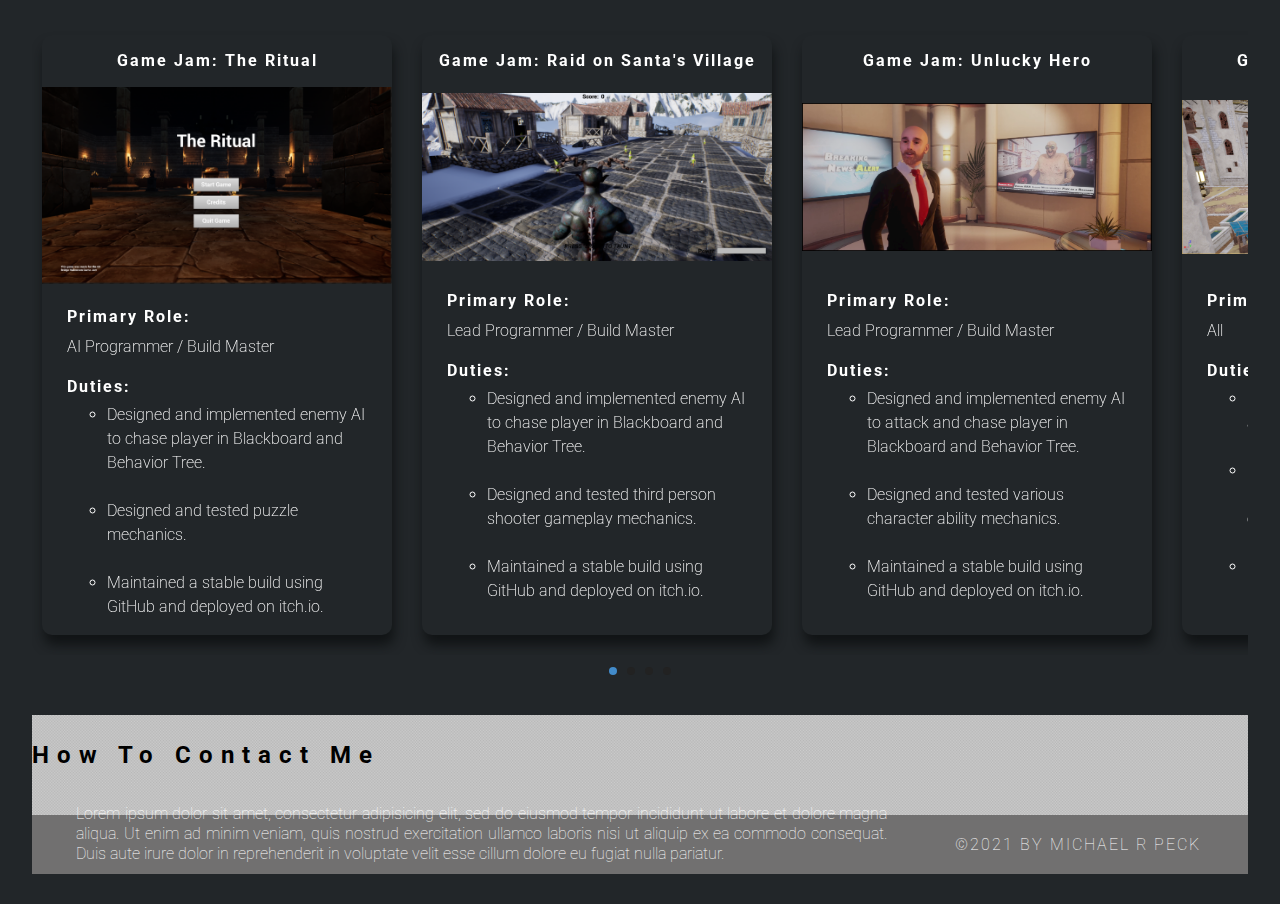
==== commit 4476b364: "Finished most of the game jam pages" ====
--- a/index.html
+++ b/index.html
@@ -67,9 +67,10 @@
 		</a>
 		<nav>
 		  <ul>
+			<li><a href="https://peck2703.github.io/">HOME</a></li>
 			<li><a href="#about">ABOUT ME</a></li>
-			  <li><a href="#pro">PROFESSIONAL PROJECTS</a></li>
-			  <li><a href="#per">PERSONAL PROJECTS</a></li>
+			<li><a href="#pro">PROFESSIONAL PROJECTS</a></li>
+			<li><a href="#per">PERSONAL PROJECTS</a></li>
 			<li> <a href="#contact">CONTACT</a></li>
 		  </ul>
 		</nav>
@@ -79,9 +80,7 @@
 		<button onclick="topFunction()" id="myBtn" title="Go to top">Top</button>
 
 		<!-- Hero Section -->
-		<section class="home-banner" id="home">
-			<h2 class="home_header">About Me</h2>
-			<p class="tagline">Who I am and what I do</p>
+		<section class="home-banner" id="home" style="background-image:url(images/demos/ritual-images/Main_Menu.PNG); background-attachment: fixed; background-position: center; background-repeat: no-repeat;">
 		</section>
 
 		<!-- About Me Section -->
@@ -192,7 +191,7 @@
 										<br><br>
 										<span class="sub-title">Duties:</span>
 										<ul>
-											<li>Designed and implemented enemy AI to attack and chase player in Blackboard and Behavior Tree.</li><br>
+											<li>Designed and implemented enemy AI to chase player in Blackboard and Behavior Tree.</li><br>
 											<li>Designed and tested various character ability mechanics.</li><br>
 											<li>Maintained a stable build using GitHub and deployed on <a href="https://peck2703.itch.io/unlucky-hero">itch.io.</a></li>
 										</ul>
@@ -227,9 +226,7 @@
 			</div>
 		</div>
 		<!-- Hero Section -->
-		<section class="per-banner" id="per">
-			<h2 class="home_header">Personal</h2>
-			<p class="tagline">List of best Personal projects completed and/or in progress</p>
+		<section class="per-banner" id="per" style="background-image: url('images/demos/alum-images/Alum-Gameplay.PNG'); background-repeat: no-repeat; background-attachment: fixed; background-position: center;">
 		</section>  
 
 		<!-- About Me Section -->
@@ -279,17 +276,17 @@
 			<li class="item-a">
 				<!-- sliderbox-->
 				<div class="box">
-					<a href="game-jams/the-ritual.html">
+					<a href="game-jams/raid-on-santas-village.html">
 					<p class="title">Game Jam: Raid on Santa's Village</p>
 					</a>
 
 					<!--model-->
-					<a href="game-jams/the-ritual.html">
+					<a href="game-jams/raid-on-santas-village.html">
 					<img class="card-image" src="images/demos/raid-images/Raid_Gameplay.PNG">
 					</a>
 
 					<!--details panel-->
-					<a href="game-jams/the-ritual.html">
+					<a href="game-jams/raid-on-santas-village.html">
 					<div class="details">
 						<p>
 							<span class="sub-title">Primary Role:</span>
@@ -310,17 +307,17 @@
 			<li class="item-a">
 				<!-- sliderbox-->
 				<div class="box">
-					<a href="game-jams/the-ritual.html">
+					<a href="game-jams/unlucky-hero.html">
 					<p class="title">Game Jam: Unlucky Hero</p>
 					</a>
 
 					<!--model-->
-					<a href="game-jams/the-ritual.html">
+					<a href="game-jams/unlucky-hero.html">
 					<img class="card-image" src="images/demos/alum-images/Alum_News_Scene.PNG">
 					</a>
 
 					<!--details panel-->
-					<a href="game-jams/the-ritual.html">
+					<a href="game-jams/unlucky-hero.html">
 					<div class="details">
 						<p>
 							<span class="sub-title">Primary Role:</span>
@@ -341,17 +338,17 @@
 			<li class="item-a">
 				<!-- sliderbox-->
 				<div class="box">
-					<a href="game-jams/the-ritual.html">
+					<a href="game-jams/ujamaa-jam-a.html">
 					<p class="title">Game Jam: Ujamaa Jam-A</p>
 					</a>
 						
 					<!--model-->
-					<a href="game-jams/the-ritual.html">
+					<a href="game-jams/ujamaa-jam-a.html">
 					<img class="card-image" src="images/demos/ujamaa-images/Overall_Level_Look.PNG">
 					</a>
 
 					<!--details panel-->
-					<a href="game-jams/the-ritual.html">
+					<a href="game-jams/ujamaa-jam-a.html">
 					<div class="details">
 						<p>
 							<span class="sub-title">Primary Role:</span>
--- a/css/portfolio.css
+++ b/css/portfolio.css
@@ -23,10 +23,9 @@
 }
 /* Container */
 .container {
-	width: 90%;
+	width: 95%;
 	margin-left: auto;
 	margin-right: auto;
-	height: 1000px;
 }
 /* Navigation */
 header {
@@ -72,7 +71,7 @@
 ul li a {
 	color: #61892F;
 	text-decoration: none;
-	line-height: 1.4;
+	line-height: 1.5;
 	display: inline-block;
 }
 ul li:hover a {
@@ -108,6 +107,16 @@
 	letter-spacing: 4px;
 	padding-top: 150px;
 	padding-bottom: 50px;
+	font-size: 48px;
+}
+a.external-links{
+	height: 80px;
+	width: 80px;
+	position: relative;
+  	display: inline-block;
+}
+img.external-links{
+	object-fit: fill;
 }
 /* Hero Section */
 .home {
@@ -180,7 +189,6 @@
 /* Parallax Section */
 .home-banner {
 	background-color: #2D9AB7;
-	background-image: url("../images/parallax.png");
 	height: 400px;
 	background-attachment: fixed;
 	background-size: cover;
@@ -239,7 +247,6 @@
 footer {
 	background-color: #FFFFFF;
 	padding-bottom: 35px;
-	float: none;
 }
 .contact-text{
 	width: 70%;
@@ -307,11 +314,13 @@
 	padding-top: 6px;
 	padding-bottom: 12px;
 	margin-bottom: 0px;
+	height: 100px;
+	top: 100%;
 	background-image: url(../images/pattern.png);
 	background-repeat: repeat;
 }
 footer {
-	display: inline-block;
+	display: block;
 }
 .hidden {
 	display: none;
@@ -357,7 +366,6 @@
 	max-height: 550px;
 	min-height: 200px;
 	max-width: 100%;
-
 }
 .details{
 	display: flex;
@@ -404,9 +412,9 @@
 .prev,
 .next {
   cursor: pointer;
-  position:absolute;
-  top: 750px;
-  width: 25px;
+  position: absolute;
+  top: 75%;
+  width: auto;
   padding: 16px;
   margin-top: -50px;
   color: white;
@@ -416,13 +424,34 @@
   user-select: none;
   -webkit-user-select: none;
 }
-
+/* Fading animation */
+.fade {
+	animation-name: fade;
+	animation-duration: .5s;
+  }
+  /* Number text (1/3 etc) */
+.numbertext {
+	color: #f2f2f2;
+	font-size: 12px;
+	padding: 8px 12px;
+	position: absolute;
+	width: 100%;
+	height: 100%;
+  }
 /* Position the "next button" to the right */
 .next {
-  left: 55%;
-  border-radius: 3px 0 0 3px;
-}
-
+	right: 43%;
+	border-radius: 3px 0 0 3px;
+  }
+/* Position the "next button" to the right */
+.prev {
+	left: 7%;
+	border-radius: 3px 0 0 3px;
+  }
+  .full-spacing{
+	width: 100%;
+	height: 100%;
+  }
 /* On hover, add a black background color with a little bit see-through */
 .prev:hover,
 .next:hover {
@@ -432,19 +461,20 @@
 /* Container for image text */
 .caption-container {
   text-align: center;
-  background-color: #222629;
+  background-color: #474B4F;
   padding: 2px 16px;
   color: white;
   font-size: 14pt;
   height: 60px;
 }
 .row{
-	padding-top: 25px;
-	margin-left: 100px;
-	margin-right: 100px;
+	padding-top: 0;
 }
 .row > .column{
-	padding: 0 8px;
+	padding: 2px;
+}
+.row > .column-5{
+	padding: 2px;
 }
 .row:after {
   content: "";
@@ -455,8 +485,20 @@
 /* Six columns side by side */
 .column {
 	float: left;
-	width: 16.6%;
+	width: 25%;
 	height: 150px;
+}
+.column-5{
+	float: left;
+	width: 20%;
+	height: 100%;
+	object-fit: fill;
+	align-items: center;
+	vertical-align: top;
+}
+.img-column{
+	height: 150px;
+	width: 20%;
 }
 .modal{
 	display: none;
@@ -495,6 +537,8 @@
 /* Add a transparency effect for thumnbail images */
 .demo {
   opacity: 0.6;
+  width: auto;
+  height: auto;
 }
 
 .active,
@@ -504,6 +548,7 @@
 img{
 	max-height: 500px;
 	max-width: 100%;
+	margin: auto;
 	object-fit: fill;
 }
 .thumbnail-img{
@@ -533,40 +578,74 @@
   background-color: #474B4F; /* Add a dark-grey background on hover */
 }
 .game-gallery{
-	padding: 20px;
+	padding-top: 10px;
 	width: 60%;
-	max-height: 400px;
 	float: left;
+	align-items: center;
 }
 .game-information{
-	padding: 20px;
 	float: right;
+	padding: 10px;
 	width: 40%;
-}
-/* Slideshow container */
-.slideshow-container {
-	max-width: 1000px;
+	color: #FFF;
+	font-size: 14pt;
+}
+/* Caption text */
+.text {
+	color: #FFF;
+	font-size: 15px;
 	position: relative;
-  }
-  /* The dots/bullets/indicators */
-.dot {
-	cursor: pointer;
-	height: 15px;
-	width: 15px;
-	margin: 0 2px;
-	background-color: #bbb;
-	border-radius: 50%;
+	padding-right: 30px;
+	float: left;
+	padding-left: 40px;
+	bottom: 20px;
+	width: 55%;
+	text-align: left;
+	text-transform: uppercase;
+	font-weight: 500;
+  }
+  .game-summary{
+	height:400px;
+	padding: 10px;
+	clear: both;
+	min-height: 200px;
+	display: block;
+	width: 100%;
+  }
+  .game-text{
+	color: #FFF;
+	font-size: 14pt;
+	padding: 8px;
+	line-height: 1.5;
+	text-align: left;
+  }
+  .icon{
+	max-height: 120px;
+	max-width: 120px;
+  }
+  .tooltip {
+	position: relative;
 	display: inline-block;
-	transition: background-color 0.6s ease;
-  }
-  
-  .active, .dot:hover {
-	background-color: #717171;
-  }
-  @keyframes fade {
-	from {opacity: .4}
+  }
+  .tooltip .tooltiptext {
+	
+	width: 120px;
+	width: 64px;
+	margin-left: -60px;
+	z-index: 1;
+  }
+@keyframes fade {
+	from {opacity: .25}
 	to {opacity: 1}
   }
+
+
+
+
+
+
+
+
 
 
 
@@ -671,9 +750,9 @@
 	background-color: #2D9AB7;
 	background-image: url("../images/parallax.png");
 	height: 400px;
-	background-attachment: relative;
-	background-size: cover;
-	background-repeat: no-repeat;
+	background-attachment: fixed;
+	background-repeat: no-repeat;
+	padding-top: 12px;
 }
 .pro-banner {
 	background-color: #2D9AB7;
